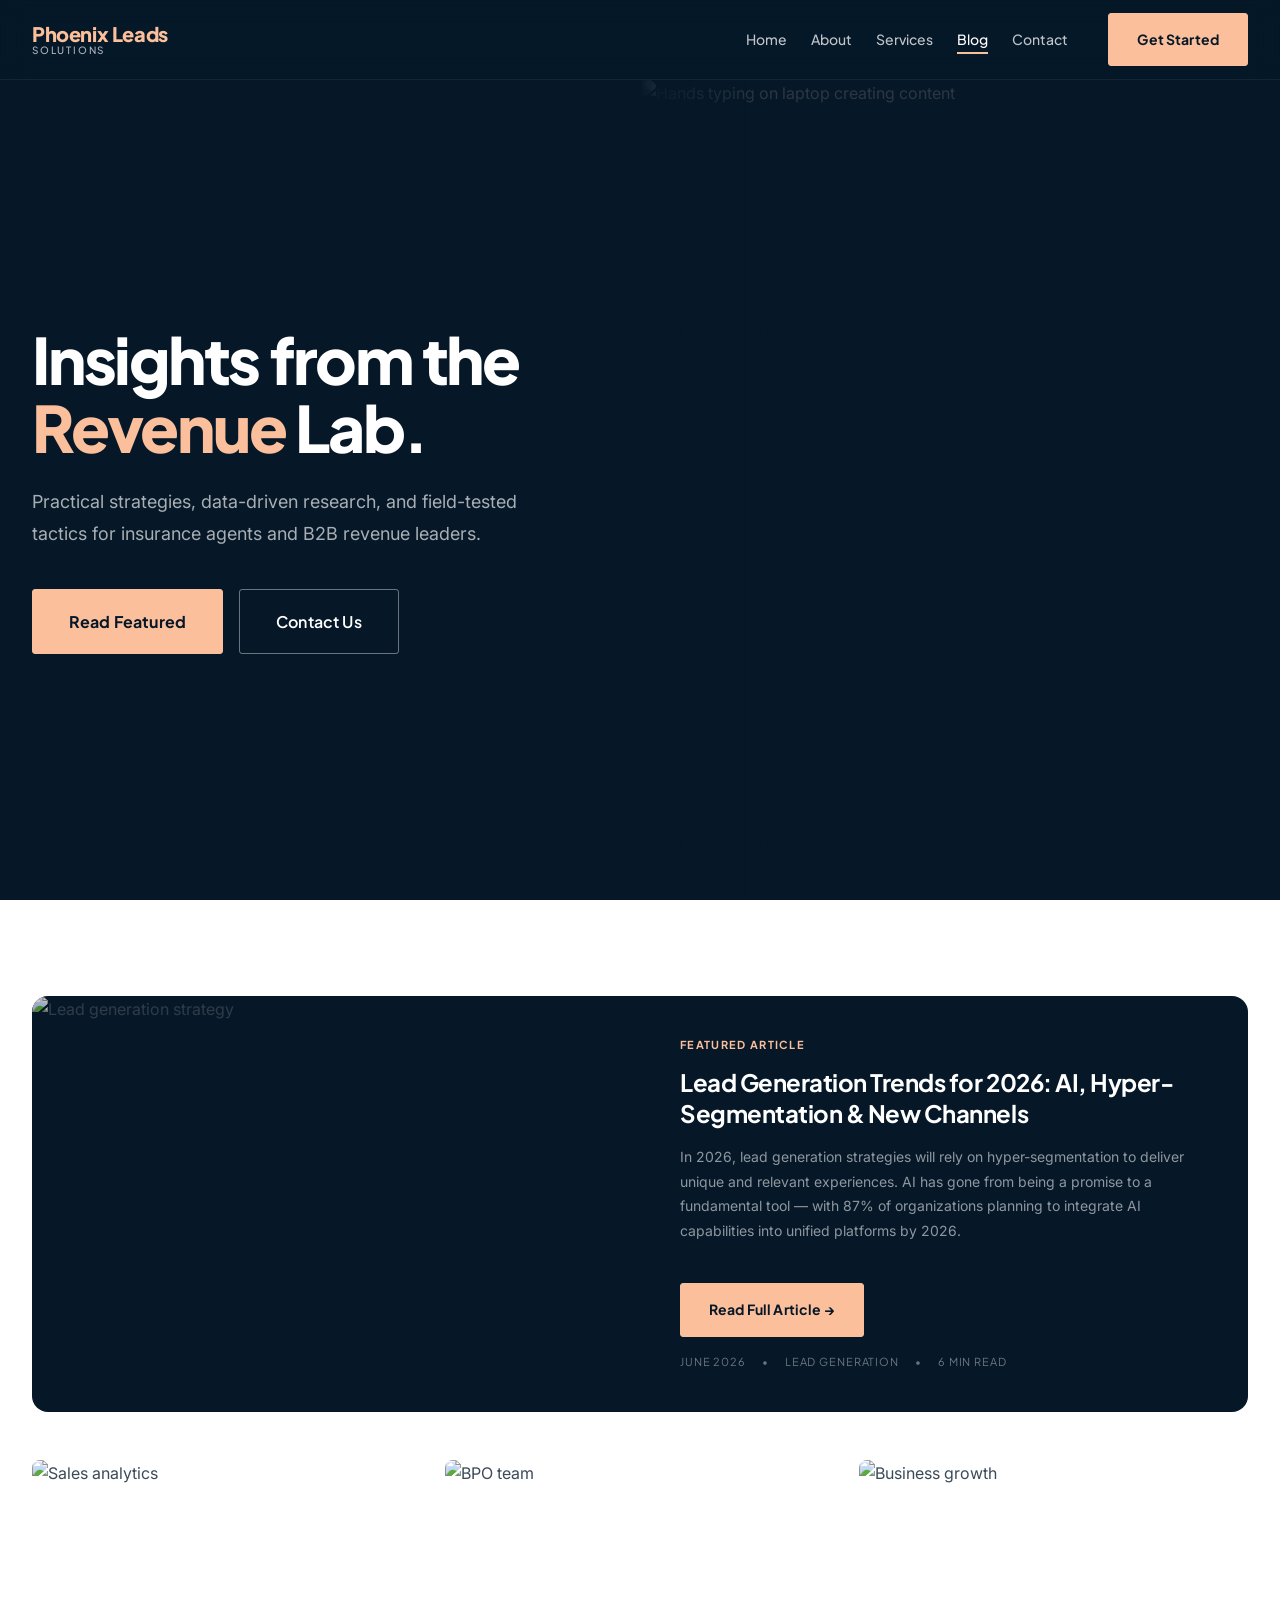
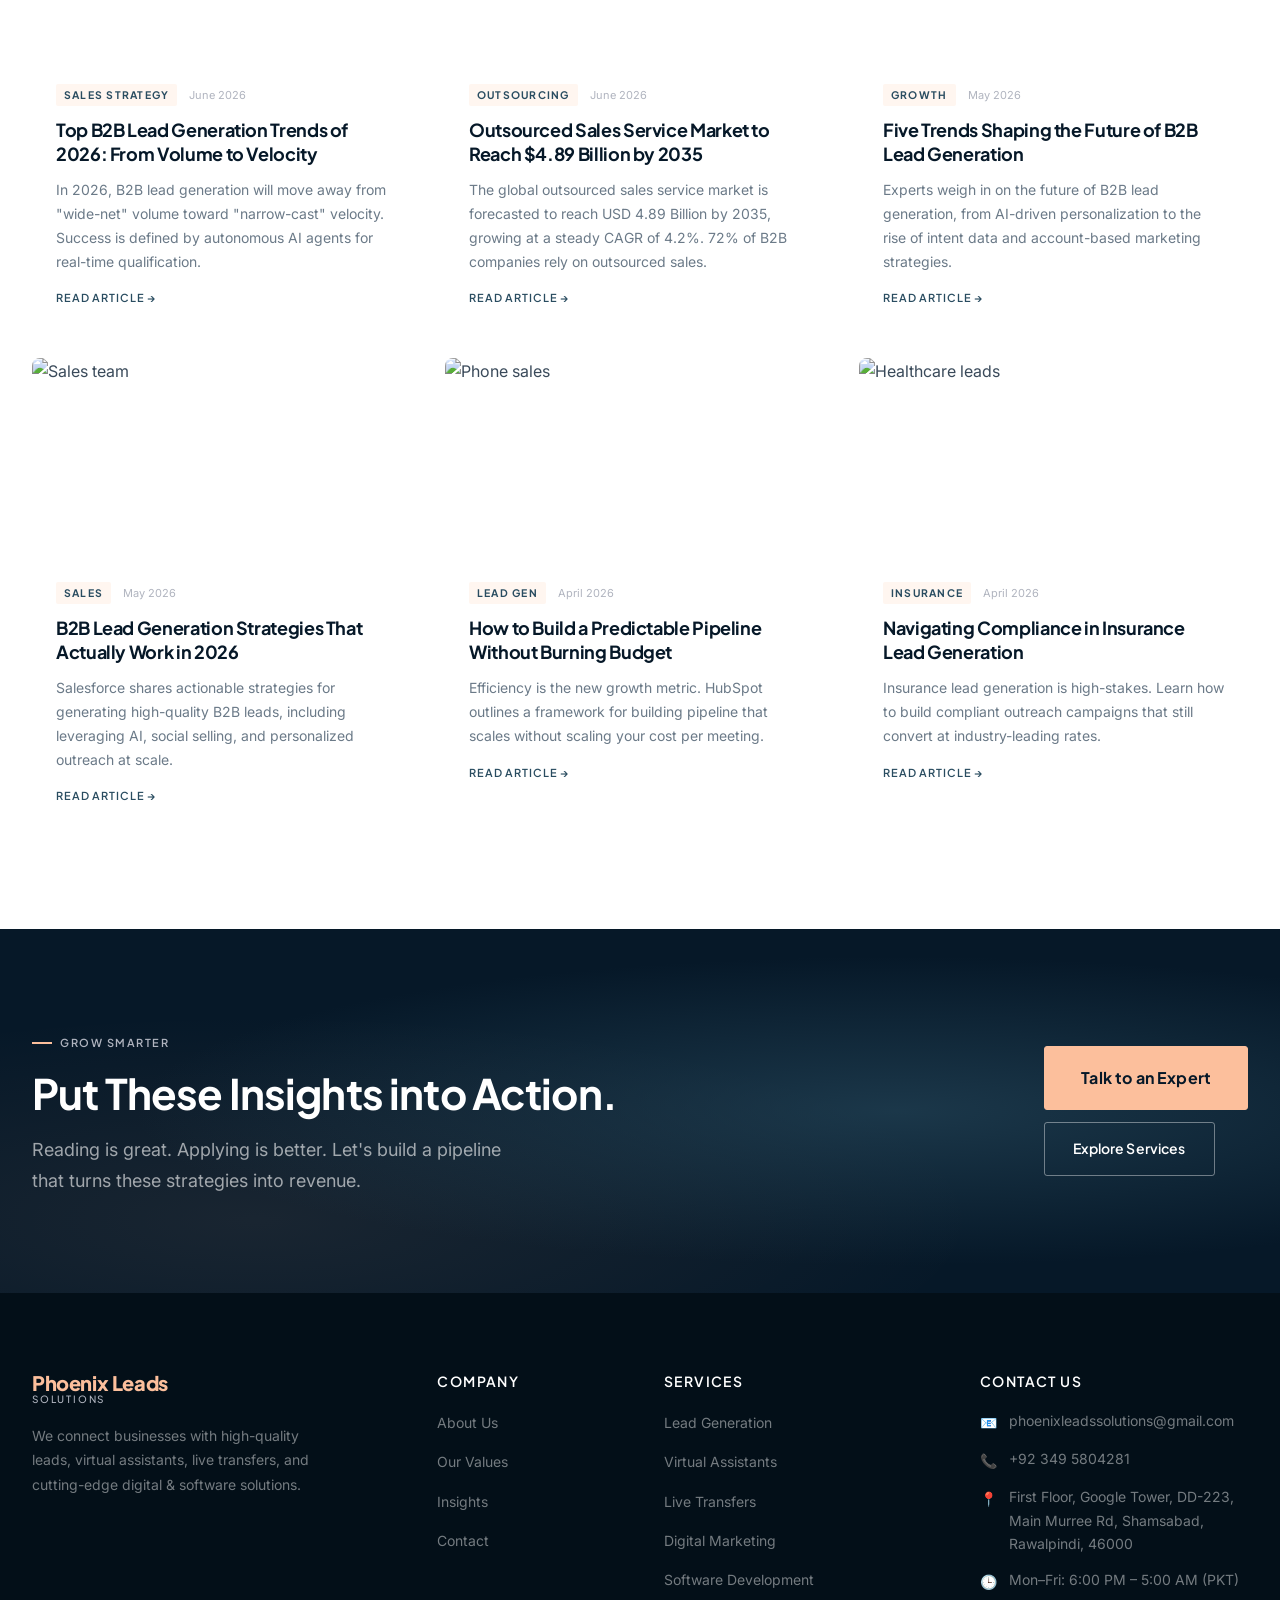
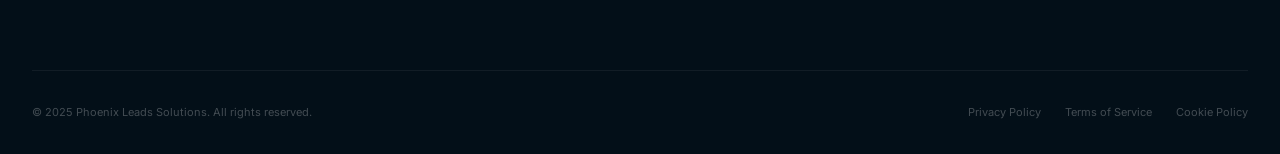
==== blog.html @ 4ec768dc "Initial" ====
<!DOCTYPE html>
<html lang="en">
<head>
  <meta charset="UTF-8" />
  <meta name="viewport" content="width=device-width, initial-scale=1.0" />
  <title>Blog — Phoenix Leads Solutions</title>
  <meta name="description" content="Insights on B2B lead generation, insurance sales, outsourcing, and revenue growth from the experts at Phoenix Leads Solutions." />
  <link rel="stylesheet" href="css/style.css" />
  <link rel="icon" type="image/svg+xml" href="data:image/svg+xml,%3Csvg xmlns='http://www.w3.org/2000/svg' viewBox='0 0 32 32'%3E%3Crect width='32' height='32' rx='4' fill='%23061828'/%3E%3Ctext y='22' x='5' font-size='18' fill='%23FCBF9C' font-family='sans-serif' font-weight='800'%3EP%3C/text%3E%3C/svg%3E" />
</head>
<body>

  <!-- HEADER -->
  <header class="site-header" role="banner">
    <div class="container">
      <nav class="nav" role="navigation" aria-label="Main navigation">
        <a href="index.html" class="nav-logo" aria-label="Phoenix Leads Solutions home">
          <span class="logo-mark">Phoenix Leads</span>
          <span class="logo-sub">Solutions</span>
        </a>
        <ul class="nav-links" id="navLinks">
          <li><a href="index.html" class="nav-link">Home</a></li>
          <li><a href="about.html" class="nav-link">About</a></li>
          <li><a href="services.html" class="nav-link">Services</a></li>
          <li><a href="blog.html" class="nav-link active">Blog</a></li>
          <li><a href="contact.html" class="nav-link">Contact</a></li>
          <li class="nav-cta"><a href="contact.html" class="btn btn-accent btn-sm">Get Started</a></li>
        </ul>
        <button class="nav-toggle" aria-expanded="false" aria-controls="navLinks" aria-label="Toggle navigation">
          <span></span><span></span><span></span>
        </button>
      </nav>
    </div>
  </header>

  <!-- HERO WITH IMAGE -->
  <section class="hero" aria-label="Blog Hero">
    <div class="hero-content">
      <h1 class="hero-title anim-2">
        Insights from the<br />
        <span class="accent-word">Revenue</span> Lab.
      </h1>
      <p class="hero-subtitle anim-3">
        Practical strategies, data-driven research, and field-tested tactics for insurance agents and B2B revenue leaders.
      </p>
      <div class="hero-cta-group anim-4">
        <a href="#featured" class="btn btn-accent btn-lg">Read Featured</a>
        <a href="contact.html" class="btn btn-outline-light btn-lg">Contact Us</a>
      </div>
    </div>

    <div class="hero-image-side" aria-hidden="true">
      <img
      src="https://images.unsplash.com/photo-1499750310107-5fef28a66643?w=1200&q=80"
      alt="Hands typing on laptop creating content"
      loading="eager"
      width="800"
      height="900"
      />
    </div>
  </section>

  <!-- BLOG LAYOUT (Full-width articles) -->
  <section class="blog-layout section" id="featured">
    <div class="container">
      <div class="blog-main-layout" style="grid-template-columns: 1fr;">
        <div>
          <!-- Featured Post -->
          <div class="featured-post">
            <div class="featured-post-img">
              <img src="https://images.unsplash.com/photo-1553484771-371a605b060b?w=900&q=80" alt="Lead generation strategy" loading="lazy" />
            </div>
            <div class="featured-post-body">
              <div class="featured-label">Featured Article</div>
              <h2>Lead Generation Trends for 2026: AI, Hyper-Segmentation & New Channels</h2>
              <p>In 2026, lead generation strategies will rely on hyper-segmentation to deliver unique and relevant experiences. AI has gone from being a promise to a fundamental tool — with 87% of organizations planning to integrate AI capabilities into unified platforms by 2026.</p>
              <a href="https://www.hellomrlead.com/en/lead-generation-trends-for-2026/" target="_blank" rel="noopener noreferrer" class="btn btn-accent" style="margin-top:var(--sp-4); align-self:flex-start;">Read Full Article →</a>
              <div class="post-meta" style="margin-top:var(--sp-4);">
                <span>June 2026</span>
                <span>•</span>
                <span>Lead Generation</span>
                <span>•</span>
                <span>6 min read</span>
              </div>
            </div>
          </div>

          <!-- Articles Grid -->
          <div class="articles-grid" style="grid-template-columns: repeat(3, 1fr);">
            <article class="blog-card reveal-up">
              <div class="blog-card-img">
                <img src="https://images.unsplash.com/photo-1460925895917-afdab827c52f?w=600&q=75" alt="Sales analytics" loading="lazy" />
              </div>
              <div class="blog-card-body">
                <div class="blog-card-meta">
                  <span class="blog-card-category">Sales Strategy</span>
                  <span class="blog-card-date">June 2026</span>
                </div>
                <h3>Top B2B Lead Generation Trends of 2026: From Volume to Velocity</h3>
                <p>In 2026, B2B lead generation will move away from "wide-net" volume toward "narrow-cast" velocity. Success is defined by autonomous AI agents for real-time qualification.</p>
                <a href="https://www.dwmedia.com/blog/top-b2b-lead-generation-trends-of-2026/" target="_blank" rel="noopener noreferrer" class="blog-read-more">Read article →</a>
              </div>
            </article>
            <article class="blog-card reveal-up delay-1">
              <div class="blog-card-img">
                <img src="https://images.unsplash.com/photo-1521737604893-d14cc237f11d?w=600&q=75" alt="BPO team" loading="lazy" />
              </div>
              <div class="blog-card-body">
                <div class="blog-card-meta">
                  <span class="blog-card-category">Outsourcing</span>
                  <span class="blog-card-date">June 2026</span>
                </div>
                <h3>Outsourced Sales Service Market to Reach $4.89 Billion by 2035</h3>
                <p>The global outsourced sales service market is forecasted to reach USD 4.89 Billion by 2035, growing at a steady CAGR of 4.2%. 72% of B2B companies rely on outsourced sales.</p>
                <a href="https://www.businessresearchinsights.com/market-reports/outsourced-sales-service-market-103768" target="_blank" rel="noopener noreferrer" class="blog-read-more">Read article →</a>
              </div>
            </article>
            <article class="blog-card reveal-up delay-2">
              <div class="blog-card-img">
                <img src="https://images.unsplash.com/photo-1504384308090-c894fdcc538d?w=600&q=75" alt="Business growth" loading="lazy" />
              </div>
              <div class="blog-card-body">
                <div class="blog-card-meta">
                  <span class="blog-card-category">Growth</span>
                  <span class="blog-card-date">May 2026</span>
                </div>
                <h3>Five Trends Shaping the Future of B2B Lead Generation</h3>
                <p>Experts weigh in on the future of B2B lead generation, from AI-driven personalization to the rise of intent data and account-based marketing strategies.</p>
                <a href="https://www.forbes.com/sites/forbesbusinesscouncil/2024/01/11/five-trends-shaping-the-future-of-b2b-lead-generation/" target="_blank" rel="noopener noreferrer" class="blog-read-more">Read article →</a>
              </div>
            </article>
            <article class="blog-card reveal-up delay-3">
              <div class="blog-card-img">
                <img src="https://images.unsplash.com/photo-1560520653-9e0e4c89eb11?w=600&q=75" alt="Sales team" loading="lazy" />
              </div>
              <div class="blog-card-body">
                <div class="blog-card-meta">
                  <span class="blog-card-category">Sales</span>
                  <span class="blog-card-date">May 2026</span>
                </div>
                <h3>B2B Lead Generation Strategies That Actually Work in 2026</h3>
                <p>Salesforce shares actionable strategies for generating high-quality B2B leads, including leveraging AI, social selling, and personalized outreach at scale.</p>
                <a href="https://www.salesforce.com/blog/b2b-lead-generation-strategies/" target="_blank" rel="noopener noreferrer" class="blog-read-more">Read article →</a>
              </div>
            </article>
            <article class="blog-card reveal-up delay-4">
              <div class="blog-card-img">
                <img src="https://images.unsplash.com/photo-1552581234-26160f608093?w=600&q=75" alt="Phone sales" loading="lazy" />
              </div>
              <div class="blog-card-body">
                <div class="blog-card-meta">
                  <span class="blog-card-category">Lead Gen</span>
                  <span class="blog-card-date">April 2026</span>
                </div>
                <h3>How to Build a Predictable Pipeline Without Burning Budget</h3>
                <p>Efficiency is the new growth metric. HubSpot outlines a framework for building pipeline that scales without scaling your cost per meeting.</p>
                <a href="https://blog.hubspot.com/sales/b2b-lead-generation-tips" target="_blank" rel="noopener noreferrer" class="blog-read-more">Read article →</a>
              </div>
            </article>
            <article class="blog-card reveal-up delay-5">
              <div class="blog-card-img">
                <img src="https://images.unsplash.com/photo-1576091160550-2173dba999ef?w=600&q=75" alt="Healthcare leads" loading="lazy" />
              </div>
              <div class="blog-card-body">
                <div class="blog-card-meta">
                  <span class="blog-card-category">Insurance</span>
                  <span class="blog-card-date">April 2026</span>
                </div>
                <h3>Navigating Compliance in Insurance Lead Generation</h3>
                <p>Insurance lead generation is high-stakes. Learn how to build compliant outreach campaigns that still convert at industry-leading rates.</p>
                <a href="https://www.insuretech.com/insurance-lead-generation-compliance-guide/" target="_blank" rel="noopener noreferrer" class="blog-read-more">Read article →</a>
              </div>
            </article>
          </div>
        </div>
      </div>
    </div>
  </section>

  <!-- CTA -->
  <section class="cta-banner">
    <div class="container">
      <div class="cta-banner-inner">
        <div>
          <span class="eyebrow" style="color:var(--color-gray)">Grow Smarter</span>
          <h2>Put These Insights into Action.</h2>
          <p>Reading is great. Applying is better. Let's build a pipeline that turns these strategies into revenue.</p>
        </div>
        <div class="cta-banner-actions">
          <a href="contact.html" class="btn btn-accent btn-lg">Talk to an Expert</a>
          <a href="services.html" class="btn btn-outline-light">Explore Services</a>
        </div>
      </div>
    </div>
  </section>

  <!-- FOOTER -->
  <footer class="site-footer" role="contentinfo">
    <div class="container">
      <div class="footer-grid">
        <div class="footer-brand">
          <a href="index.html" class="nav-logo">
            <span class="logo-mark">Phoenix Leads</span>
            <span class="logo-sub">Solutions</span>
          </a>
          <p>We connect businesses with high-quality leads, virtual assistants, live transfers, and cutting-edge digital &amp; software solutions.</p>
        </div>
        <div class="footer-col">
          <h4>Company</h4>
          <ul>
            <li><a href="about.html">About Us</a></li>
            <li><a href="about.html#values">Our Values</a></li>
            <li><a href="blog.html">Insights</a></li>
            <li><a href="contact.html">Contact</a></li>
          </ul>
        </div>
        <div class="footer-col">
          <h4>Services</h4>
          <ul>
            <li><a href="services.html#lead-gen">Lead Generation</a></li>
            <li><a href="services.html#virtual-assistants">Virtual Assistants</a></li>
            <li><a href="services.html#live-transfers">Live Transfers</a></li>
            <li><a href="services.html#digital-marketing">Digital Marketing</a></li>
            <li><a href="services.html#software-dev">Software Development</a></li>
          </ul>
        </div>
        <div class="footer-col">
          <h4>Contact Us</h4>
          <div class="footer-contact-item">
            <span class="footer-contact-icon" aria-hidden="true">📧</span>
phoenixleadssolutions@gmail.com
          </div>
          <div class="footer-contact-item">
            <span class="footer-contact-icon" aria-hidden="true">📞</span>
            <span>+92 349 5804281</span>
          </div>
          <div class="footer-contact-item">
            <span class="footer-contact-icon" aria-hidden="true">📍</span>
            <span>First Floor, Google Tower, DD-223, Main Murree Rd, Shamsabad, Rawalpindi, 46000</span>
          </div>
          <div class="footer-contact-item">
            <span class="footer-contact-icon" aria-hidden="true">🕒</span>
            <span>Mon–Fri: 6:00 PM – 5:00 AM (PKT)</span>
          </div>
        </div>
      </div>
      <div class="footer-bottom">
        <p>© 2025 Phoenix Leads Solutions. All rights reserved.</p>
<div class="footer-bottom-links">
  <a href="privacy.html">Privacy Policy</a>
  <a href="terms.html">Terms of Service</a>
  <a href="#">Cookie Policy</a>
</div>
      </div>
    </div>
  </footer>

  <button class="back-to-top" aria-label="Back to top">↑</button>
  <script src="js/main.js"></script>
</body>
</html>
---- css/style.css ----
/* ============================================================
   PHOENIX LEADS SOLUTIONS — DESIGN SYSTEM
   Premium B2B Website Stylesheet
   Version 1.0
   ============================================================ */

/* 0. GOOGLE FONTS IMPORT */
@import url('https://fonts.googleapis.com/css2?family=Plus+Jakarta+Sans:wght@300;400;500;600;700;800&family=Inter:ital,wght@0,400;0,500;0,600;1,400&display=swap');

/* 1. CUSTOM PROPERTIES */
:root {
  /* Brand Colors */
  --color-primary:    #061828;
  --color-secondary:  #294C60;
  --color-gray:       #B0B4BF;
  --color-light:      #FEEBD2;
  --color-accent:     #FCBF9C;

  /* Extended Palette */
  --color-white:      #FFFFFF;
  --color-off-white:  #F9F7F5;
  --color-body-text:  #3A4A5A;
  --color-muted-text: #6B7A88;
  --color-border:     rgba(6, 24, 40, 0.10);
  --color-light-alt:  #FDF3EA;
  --color-accent-dim: rgba(252, 191, 156, 0.15);

  /* Typography */
  --font-display: 'Plus Jakarta Sans', system-ui, sans-serif;
  --font-body:    'Inter', system-ui, sans-serif;

  /* Type Scale */
  --text-xs:   0.6875rem;
  --text-sm:   0.875rem;
  --text-base: 1rem;
  --text-lg:   1.125rem;
  --text-xl:   1.25rem;
  --text-2xl:  1.5rem;
  --text-3xl:  2rem;
  --text-4xl:  2.625rem;
  --text-5xl:  3.375rem;
  --text-6xl:  4.25rem;
  --text-7xl:  5.5rem;

  /* Spacing (8px base unit) */
  --sp-1:   0.25rem;
  --sp-2:   0.5rem;
  --sp-3:   0.75rem;
  --sp-4:   1rem;
  --sp-5:   1.25rem;
  --sp-6:   1.5rem;
  --sp-8:   2rem;
  --sp-10:  2.5rem;
  --sp-12:  3rem;
  --sp-16:  4rem;
  --sp-20:  5rem;
  --sp-24:  6rem;
  --sp-28:  7rem;
  --sp-32:  8rem;

  /* Layout */
  --max-width:  1280px;
  --nav-height:   80px;

  /* Borders */
  --radius-sm: 3px;
  --radius-md: 8px;
  --radius-lg: 16px;
  --radius-xl: 24px;

  /* Shadows */
  --shadow-xs: 0 1px 2px rgba(6,24,40,0.05);
  --shadow-sm: 0 2px 8px rgba(6,24,40,0.07), 0 1px 2px rgba(6,24,40,0.04);
  --shadow-md: 0 4px 20px rgba(6,24,40,0.09), 0 2px 8px rgba(6,24,40,0.05);
  --shadow-lg: 0 12px 40px rgba(6,24,40,0.11), 0 4px 16px rgba(6,24,40,0.07);
  --shadow-xl: 0 24px 64px rgba(6,24,40,0.14), 0 8px 24px rgba(6,24,40,0.08);

  /* Transitions */
  --ease-out:    cubic-bezier(0.25, 0.46, 0.45, 0.94);
  --ease-spring: cubic-bezier(0.34, 1.56, 0.64, 1);
  --trans:       0.25s var(--ease-out);
  --trans-slow:  0.45s var(--ease-out);
}

/* 2. RESET */
*, *::before, *::after { box-sizing: border-box; margin: 0; padding: 0; }
html { scroll-behavior: smooth; -webkit-text-size-adjust: 100%; }
body {
  font-family: var(--font-body);
  font-size: var(--text-base);
  line-height: 1.7;
  color: var(--color-body-text);
  background: var(--color-white);
  -webkit-font-smoothing: antialiased;
  -moz-osx-font-smoothing: grayscale;
  overflow-x: hidden;
}
img, video { max-width: 100%; height: auto; display: block; }
a { color: inherit; text-decoration: none; }
ul, ol { list-style: none; }
button { font-family: var(--font-body); cursor: pointer; border: none; background: none; }
input, textarea, select { font-family: var(--font-body); }
:focus-visible { outline: 2px solid var(--color-accent); outline-offset: 3px; }

/* 3. TYPOGRAPHY */
h1, h2, h3, h4, h5, h6 {
  font-family: var(--font-display);
  color: var(--color-primary);
  line-height: 1.18;
  letter-spacing: -0.02em;
  font-weight: 700;
}
h1 { font-size: var(--text-6xl); font-weight: 800; letter-spacing: -0.03em; }
h2 { font-size: var(--text-4xl); font-weight: 700; }
h3 { font-size: var(--text-2xl); font-weight: 700; }
h4 { font-size: var(--text-xl);  font-weight: 600; }
h5 { font-size: var(--text-lg);  font-weight: 600; }
p  { line-height: 1.75; }

/* Eyebrow Labels */
.eyebrow {
  display: inline-flex;
  align-items: center;
  gap: var(--sp-2);
  font-family: var(--font-display);
  font-size: var(--text-xs);
  font-weight: 600;
  text-transform: uppercase;
  letter-spacing: 0.14em;
  color: var(--color-secondary);
  margin-bottom: var(--sp-4);
}
.eyebrow::before {
  content: '';
  display: block;
  width: 20px;
  height: 2px;
  background: var(--color-accent);
  flex-shrink: 0;
}

/* 4. LAYOUT UTILITIES */
.container {
  max-width: var(--max-width);
  margin-inline: auto;
  padding-inline: var(--sp-8);
}
.section { padding-block: var(--sp-24); }
.section-sm { padding-block: var(--sp-16); }
.section-lg { padding-block: var(--sp-32); }

/* Text alignment */
.text-center { text-align: center; }
.text-right  { text-align: right; }

/* Flex utilities */
.flex       { display: flex; }
.flex-center { display: flex; align-items: center; justify-content: center; }
.flex-between { display: flex; align-items: center; justify-content: space-between; }

/* Grid utilities */
.grid-2 { display: grid; grid-template-columns: 1fr 1fr; gap: var(--sp-8); }
.grid-3 { display: grid; grid-template-columns: repeat(3, 1fr); gap: var(--sp-8); }
.grid-4 { display: grid; grid-template-columns: repeat(4, 1fr); gap: var(--sp-6); }

/* Section headings */
.section-heading { max-width: 640px; }
.section-heading.center { margin-inline: auto; text-align: center; }
.section-heading p {
  color: var(--color-muted-text);
  font-size: var(--text-lg);
  margin-top: var(--sp-4);
  line-height: 1.7;
}

/* Divider */
.divider {
  width: 100%;
  height: 1px;
  background: var(--color-border);
}

/* Tag / Pill */
.tag {
  display: inline-block;
  padding: var(--sp-1) var(--sp-3);
  background: var(--color-accent-dim);
  color: var(--color-secondary);
  font-size: var(--text-xs);
  font-weight: 600;
  font-family: var(--font-display);
  border-radius: 40px;
  text-transform: uppercase;
  letter-spacing: 0.08em;
}

/* 5. BUTTONS */
.btn {
  display: inline-flex;
  align-items: center;
  gap: var(--sp-2);
  padding: 0.875rem 1.75rem;
  font-family: var(--font-display);
  font-size: var(--text-sm);
  font-weight: 600;
  border-radius: var(--radius-sm);
  transition: var(--trans);
  cursor: pointer;
  white-space: nowrap;
  letter-spacing: 0.01em;
  border: 1.5px solid transparent;
  position: relative;
  overflow: hidden;
}
.btn::after {
  content: '';
  position: absolute;
  inset: 0;
  opacity: 0;
  transition: opacity 0.2s;
  background: rgba(255,255,255,0.1);
}
.btn:hover::after { opacity: 1; }

.btn-primary {
  background: var(--color-primary);
  color: var(--color-white);
  border-color: var(--color-primary);
}
.btn-primary:hover {
  background: var(--color-secondary);
  border-color: var(--color-secondary);
  transform: translateY(-1px);
  box-shadow: var(--shadow-md);
}

.btn-accent {
  background: var(--color-accent);
  color: var(--color-primary);
  border-color: var(--color-accent);
  font-weight: 700;
}
.btn-accent:hover {
  background: #f9ae85;
  border-color: #f9ae85;
  transform: translateY(-1px);
  box-shadow: 0 8px 20px rgba(252,191,156,0.35);
}

.btn-outline {
  background: transparent;
  color: var(--color-primary);
  border-color: var(--color-primary);
}
.btn-outline:hover {
  background: var(--color-primary);
  color: var(--color-white);
}

.btn-outline-light {
  background: transparent;
  color: var(--color-white);
  border-color: rgba(255,255,255,0.4);
}
.btn-outline-light:hover {
  background: rgba(255,255,255,0.1);
  border-color: var(--color-white);
}

.btn-lg {
  padding: 1.1rem 2.25rem;
  font-size: var(--text-base);
}

.btn-arrow::after {
  content: '→';
  display: inline-block;
  transition: transform 0.2s;
  opacity: 0;
  margin-left: -4px;
}
.btn-arrow:hover::after {
  opacity: 1;
  transform: translateX(4px);
}

/* 6. NAVIGATION */
.site-header {
  position: fixed;
  top: 0;
  left: 0;
  right: 0;
  z-index: 1000;
  height: var(--nav-height);
  display: flex;
  align-items: center;
  background: rgba(6, 24, 40, 0.96);
  backdrop-filter: blur(12px);
  -webkit-backdrop-filter: blur(12px);
  border-bottom: 1px solid rgba(255,255,255,0.06);
  transition: background 0.3s;
}
.site-header.scrolled {
  background: rgba(6, 24, 40, 0.99);
  box-shadow: 0 4px 32px rgba(0,0,0,0.25);
}

/* Remove container constraints from nav — let it stretch full width */
.site-header .container {
  max-width: none;
  margin-inline: 0;
  padding-inline: 0;
  width: 100%;
}

.nav {
  display: flex;
  align-items: center;
  justify-content: space-between;
  width: 100%;
  padding-inline: var(--sp-8); /* Add padding here instead */
}

.nav-logo {
  display: flex;
  flex-direction: column;
  line-height: 1;
  text-decoration: none;
  flex-shrink: 0;
}

.logo-mark {
  font-family: var(--font-display);
  font-weight: 800;
  font-size: var(--text-xl);
  color: var(--color-accent);
  letter-spacing: -0.02em;
}

.logo-sub {
  font-family: var(--font-display);
  font-weight: 500;
  font-size: 0.625rem;
  color: var(--color-gray);
  text-transform: uppercase;
  letter-spacing: 0.18em;
  margin-top: 1px;
}

.nav-links {
  display: flex;
  align-items: center;
  gap: var(--sp-6);
}

.nav-link {
  font-family: var(--font-display);
  font-size: var(--text-sm);
  font-weight: 500;
  color: rgba(255,255,255,0.75);
  transition: color 0.2s;
  padding-block: var(--sp-1);
  position: relative;
}

.nav-link::after {
  content: '';
  position: absolute;
  bottom: -2px;
  left: 0;
  right: 0;
  height: 1.5px;
  background: var(--color-accent);
  transform: scaleX(0);
  transition: transform 0.25s var(--ease-out);
  transform-origin: left;
}

.nav-link:hover,
.nav-link.active {
  color: var(--color-white);
}

.nav-link:hover::after,
.nav-link.active::after {
  transform: scaleX(1);
}

.nav-cta {
  margin-left: var(--sp-4);
}

.nav-toggle {
  display: none;
  flex-direction: column;
  gap: 5px;
  padding: var(--sp-2);
  margin-left: var(--sp-4);
  cursor: pointer;
}

.nav-toggle span {
  display: block;
  width: 22px;
  height: 1.5px;
  background: var(--color-white);
  transition: var(--trans);
  transform-origin: center;
}

.nav-toggle[aria-expanded="true"] span:nth-child(1) {
  transform: translateY(6.5px) rotate(45deg);
}

.nav-toggle[aria-expanded="true"] span:nth-child(2) {
  opacity: 0;
  transform: scaleX(0);
}

.nav-toggle[aria-expanded="true"] span:nth-child(3) {
  transform: translateY(-6.5px) rotate(-45deg);
}
/* 7. HERO — HOME */
.hero {
  min-height: 100vh;
  background: var(--color-primary);
  display: grid;
  grid-template-columns: 1fr 1fr;
  align-items: stretch;
  padding-top: var(--nav-height);
  overflow: hidden;
  position: relative;
}
.hero-content {
  display: flex;
  flex-direction: column;
  justify-content: center;
  padding: var(--sp-20) var(--sp-8) var(--sp-20) max(var(--sp-8), calc((100vw - var(--max-width)) / 2 + var(--sp-8)));
}
.hero-eyebrow {
  display: inline-flex;
  align-items: center;
  gap: var(--sp-3);
  margin-bottom: var(--sp-6);
}
.hero-eyebrow-dot {
  width: 6px;
  height: 6px;
  border-radius: 50%;
  background: var(--color-accent);
  animation: pulse-dot 2s ease infinite;
}
@keyframes pulse-dot {
  0%, 100% { opacity: 1; transform: scale(1); }
  50% { opacity: 0.6; transform: scale(0.8); }
}
.hero-eyebrow-text {
  font-family: var(--font-display);
  font-size: var(--text-xs);
  font-weight: 600;
  text-transform: uppercase;
  letter-spacing: 0.14em;
  color: var(--color-accent);
}
.hero-title {
  font-size: clamp(2.5rem, 5vw, var(--text-7xl));
  font-weight: 800;
  color: var(--color-white);
  line-height: 1.06;
  letter-spacing: -0.035em;
  margin-bottom: var(--sp-6);
}
.hero-title .accent-word { color: var(--color-accent); }
.hero-subtitle {
  font-size: var(--text-lg);
  color: rgba(255,255,255,0.65);
  max-width: 500px;
  line-height: 1.75;
  margin-bottom: var(--sp-10);
}
.hero-cta-group {
  display: flex;
  align-items: center;
  gap: var(--sp-4);
  flex-wrap: wrap;
}
.hero-proof {
  margin-top: var(--sp-12);
  display: flex;
  align-items: center;
  gap: var(--sp-4);
}
.hero-proof-avatars {
  display: flex;
}
.hero-proof-avatar {
  width: 32px;
  height: 32px;
  border-radius: 50%;
  border: 2px solid var(--color-primary);
  background: var(--color-secondary);
  margin-right: -8px;
  display: flex;
  align-items: center;
  justify-content: center;
  font-family: var(--font-display);
  font-size: 0.6rem;
  font-weight: 700;
  color: var(--color-accent);
  overflow: hidden;
}
.hero-proof-avatar img { width: 100%; height: 100%; object-fit: cover; }
.hero-proof-text {
  padding-left: var(--sp-4);
  font-size: var(--text-sm);
  color: rgba(255,255,255,0.5);
  line-height: 1.4;
}
.hero-proof-text strong {
  display: block;
  color: rgba(255,255,255,0.85);
  font-weight: 500;
}

.hero-image-side {
  position: relative;
  overflow: hidden;
}
.hero-image-side::before {
  content: '';
  position: absolute;
  inset: 0;
  background: linear-gradient(to right, var(--color-primary) 0%, transparent 20%);
  z-index: 2;
  pointer-events: none;
}
.hero-image-side img {
  width: 100%;
  height: 100%;
  object-fit: cover;
  object-position: center top;
  filter: brightness(0.75) saturate(0.9);
}
.hero-stat-card {
  position: absolute;
  bottom: var(--sp-12);
  left: var(--sp-6);
  z-index: 3;
  background: rgba(255,255,255,0.96);
  backdrop-filter: blur(10px);
  border-radius: var(--radius-md);
  padding: var(--sp-4) var(--sp-6);
  box-shadow: var(--shadow-xl);
}
.hero-stat-card-num {
  font-family: var(--font-display);
  font-size: var(--text-3xl);
  font-weight: 800;
  color: var(--color-primary);
  letter-spacing: -0.03em;
  line-height: 1;
}
.hero-stat-card-label {
  font-size: var(--text-xs);
  color: var(--color-muted-text);
  font-weight: 500;
  margin-top: var(--sp-1);
  text-transform: uppercase;
  letter-spacing: 0.08em;
}

/* Scroll indicator */
.hero-scroll-hint {
  position: absolute;
  bottom: var(--sp-8);
  left: max(var(--sp-8), calc((100vw - var(--max-width)) / 2 + var(--sp-8)));
  display: flex;
  align-items: center;
  gap: var(--sp-3);
  color: rgba(255,255,255,0.35);
  font-size: var(--text-xs);
  font-family: var(--font-display);
  font-weight: 500;
  letter-spacing: 0.1em;
  text-transform: uppercase;
  animation: fade-in-up 1s 1s both;
}
.scroll-line {
  width: 32px;
  height: 1px;
  background: rgba(255,255,255,0.3);
  position: relative;
  overflow: hidden;
}
.scroll-line::after {
  content: '';
  position: absolute;
  left: -100%;
  top: 0;
  width: 100%;
  height: 100%;
  background: var(--color-accent);
  animation: scroll-line 2s ease-in-out infinite;
}
@keyframes scroll-line {
  0% { left: -100%; }
  50%, 100% { left: 100%; }
}

/* 8. TRUST LOGOS */
.trust-section {
  background: var(--color-off-white);
  border-bottom: 1px solid var(--color-border);
  padding-block: var(--sp-10);
}
.trust-label {
  font-family: var(--font-display);
  font-size: var(--text-xs);
  font-weight: 600;
  text-transform: uppercase;
  letter-spacing: 0.14em;
  color: var(--color-gray);
  text-align: center;
  margin-bottom: var(--sp-6);
}
.trust-logos {
  display: flex;
  align-items: center;
  justify-content: center;
  gap: var(--sp-12);
  flex-wrap: wrap;
}
.trust-logo {
  font-family: var(--font-display);
  font-size: var(--text-lg);
  font-weight: 700;
  color: var(--color-primary);
  opacity: 0.22;
  letter-spacing: -0.02em;
  transition: opacity 0.25s;
}
.trust-logo:hover { opacity: 0.45; }

/* 9. STATISTICS */
.stats-section {
  background: var(--color-primary);
  padding-block: var(--sp-20);
  position: relative;
  overflow: hidden;
}
.stats-section::before {
  content: '';
  position: absolute;
  inset: 0;
  background: radial-gradient(ellipse at 30% 50%, rgba(41,76,96,0.5) 0%, transparent 60%),
              radial-gradient(ellipse at 80% 20%, rgba(252,191,156,0.06) 0%, transparent 50%);
  pointer-events: none;
}
.stats-grid {
  display: grid;
  grid-template-columns: repeat(4, 1fr);
  gap: 0;
  position: relative;
}
.stat-item {
  padding: var(--sp-8) var(--sp-6);
  border-right: 1px solid rgba(255,255,255,0.08);
  text-align: center;
}
.stat-item:last-child { border-right: none; }
.stat-number {
  font-family: var(--font-display);
  font-size: clamp(2.5rem, 4vw, var(--text-7xl));
  font-weight: 800;
  color: var(--color-white);
  letter-spacing: -0.04em;
  line-height: 1;
  margin-bottom: var(--sp-2);
}
.stat-suffix {
  color: var(--color-accent);
}
.stat-label {
  font-size: var(--text-sm);
  color: rgba(255,255,255,0.5);
  font-weight: 500;
  text-transform: uppercase;
  letter-spacing: 0.1em;
  font-family: var(--font-display);
}

/* 10. SERVICES OVERVIEW */
.services-overview { background: var(--color-white); }
.services-overview-header {
  display: grid;
  grid-template-columns: 1fr 1fr;
  gap: var(--sp-16);
  align-items: end;
  margin-bottom: var(--sp-16);
}
.services-overview-header .section-heading h2 { margin-top: var(--sp-3); }
.services-overview-header p {
  color: var(--color-muted-text);
  font-size: var(--text-lg);
  max-width: 400px;
}
.service-link {
  display: inline-flex;
  align-items: center;
  gap: var(--sp-2);
  color: var(--color-secondary);
  font-family: var(--font-display);
  font-size: var(--text-sm);
  font-weight: 600;
  margin-top: var(--sp-4);
  text-decoration: none;
  transition: gap 0.2s;
}
.service-link:hover { gap: var(--sp-3); }

.services-grid {
  display: grid;
  grid-template-columns: repeat(3, 1fr);
  gap: var(--sp-1);
}
.service-card {
  background: var(--color-off-white);
  padding: var(--sp-8) var(--sp-8) var(--sp-10);
  position: relative;
  overflow: hidden;
  transition: background var(--trans), transform var(--trans);
}
.service-card::before {
  content: '';
  position: absolute;
  bottom: 0;
  left: 0;
  right: 0;
  height: 2px;
  background: var(--color-accent);
  transform: scaleX(0);
  transition: transform 0.3s var(--ease-out);
  transform-origin: left;
}
.service-card:hover { background: var(--color-light-alt); }
.service-card:hover::before { transform: scaleX(1); }
.service-card:hover .service-num { color: var(--color-accent); }
.service-num {
  font-family: var(--font-display);
  font-size: var(--text-xs);
  font-weight: 700;
  color: var(--color-gray);
  letter-spacing: 0.1em;
  margin-bottom: var(--sp-6);
  transition: color 0.25s;
}
.service-card h3 {
  font-size: var(--text-xl);
  margin-bottom: var(--sp-3);
}
.service-card p {
  color: var(--color-muted-text);
  font-size: var(--text-sm);
  line-height: 1.7;
}

/* 11. WHY CHOOSE */
.why-section { background: var(--color-light); }
.why-grid {
  display: grid;
  grid-template-columns: 1fr 1fr;
  gap: var(--sp-20);
  align-items: center;
}
.why-image-wrap {
  position: relative;
}
.why-image-wrap img {
  border-radius: var(--radius-md);
  width: 100%;
  height: 560px;
  object-fit: cover;
  box-shadow: var(--shadow-xl);
}
.why-badge {
  position: absolute;
  top: -var(--sp-6);
  right: -var(--sp-6);
  background: var(--color-primary);
  color: var(--color-white);
  border-radius: var(--radius-md);
  padding: var(--sp-5) var(--sp-6);
  box-shadow: var(--shadow-lg);
  top: var(--sp-6);
  right: calc(-1 * var(--sp-8));
}
.why-badge-num {
  font-family: var(--font-display);
  font-size: var(--text-4xl);
  font-weight: 800;
  color: var(--color-accent);
  letter-spacing: -0.03em;
  line-height: 1;
}
.why-badge-label {
  font-size: var(--text-xs);
  color: rgba(255,255,255,0.6);
  font-weight: 500;
  max-width: 80px;
  line-height: 1.4;
  margin-top: var(--sp-1);
}
.why-features {
  display: flex;
  flex-direction: column;
  gap: var(--sp-6);
  margin-top: var(--sp-10);
}
.why-feature {
  display: flex;
  gap: var(--sp-5);
  align-items: flex-start;
}
.why-feature-icon {
  width: 44px;
  height: 44px;
  background: var(--color-accent-dim);
  border-radius: var(--radius-sm);
  flex-shrink: 0;
  display: flex;
  align-items: center;
  justify-content: center;
  color: var(--color-secondary);
  font-size: 1.1rem;
}
.why-feature-text h4 {
  font-size: var(--text-base);
  margin-bottom: var(--sp-1);
}
.why-feature-text p {
  font-size: var(--text-sm);
  color: var(--color-muted-text);
  line-height: 1.65;
}

/* 12. PROCESS */
.process-section { background: var(--color-white); }
.process-steps {
  display: grid;
  grid-template-columns: repeat(5, 1fr);
  gap: var(--sp-2);
  margin-top: var(--sp-16);
  position: relative;
}
.process-steps::before {
  content: '';
  position: absolute;
  top: 28px;
  left: calc(10% + 20px);
  right: calc(10% + 20px);
  height: 1px;
  background: linear-gradient(to right, var(--color-accent) 0%, var(--color-border) 100%);
  z-index: 0;
}
.process-step {
  display: flex;
  flex-direction: column;
  align-items: center;
  text-align: center;
  padding: 0 var(--sp-3);
  position: relative;
  z-index: 1;
}
.process-step-num {
  width: 56px;
  height: 56px;
  border-radius: 50%;
  background: var(--color-white);
  border: 1.5px solid var(--color-border);
  display: flex;
  align-items: center;
  justify-content: center;
  font-family: var(--font-display);
  font-size: var(--text-sm);
  font-weight: 700;
  color: var(--color-secondary);
  margin-bottom: var(--sp-6);
  transition: var(--trans);
  box-shadow: var(--shadow-sm);
}
.process-step:hover .process-step-num {
  background: var(--color-primary);
  color: var(--color-accent);
  border-color: var(--color-primary);
  transform: scale(1.08);
}
.process-step h4 {
  font-size: var(--text-base);
  margin-bottom: var(--sp-2);
}
.process-step p {
  font-size: var(--text-sm);
  color: var(--color-muted-text);
  line-height: 1.65;
}

/* 13. INDUSTRIES */
.industries-section { background: var(--color-off-white); }
.industries-grid {
  display: grid;
  grid-template-columns: repeat(7, 1fr);
  gap: var(--sp-2);
  margin-top: var(--sp-12);
}
.industry-item {
  background: var(--color-white);
  padding: var(--sp-6) var(--sp-4);
  text-align: center;
  border-radius: var(--radius-sm);
  transition: var(--trans);
  border: 1px solid transparent;
}
.industry-item:hover {
  border-color: var(--color-accent);
  transform: translateY(-3px);
  box-shadow: var(--shadow-sm);
}
.industry-icon {
  font-size: 1.75rem;
  margin-bottom: var(--sp-3);
  display: block;
}
.industry-item h4 {
  font-size: var(--text-xs);
  font-weight: 600;
  text-transform: uppercase;
  letter-spacing: 0.08em;
  color: var(--color-secondary);
}

/* 14. CASE STUDIES */
.case-studies-section { background: var(--color-primary); overflow: hidden; }
.case-studies-header {
  display: flex;
  justify-content: space-between;
  align-items: flex-end;
  margin-bottom: var(--sp-12);
}
.case-studies-header h2, .case-studies-header .eyebrow { color: var(--color-white); }
.case-studies-header .eyebrow { color: var(--color-gray); }
.case-studies-grid {
  display: grid;
  grid-template-columns: repeat(3, 1fr);
  gap: var(--sp-4);
}
.case-card {
  background: var(--color-secondary);
  border-radius: var(--radius-md);
  overflow: hidden;
  transition: transform var(--trans-slow);
}
.case-card:hover { transform: translateY(-4px); }
.case-card-image {
  height: 220px;
  overflow: hidden;
}
.case-card-image img {
  width: 100%;
  height: 100%;
  object-fit: cover;
  transition: transform 0.5s var(--ease-out);
  filter: brightness(0.8);
}
.case-card:hover .case-card-image img { transform: scale(1.05); }
.case-card-body { padding: var(--sp-6) var(--sp-6) var(--sp-8); }
.case-card-industry {
  font-family: var(--font-display);
  font-size: var(--text-xs);
  font-weight: 600;
  text-transform: uppercase;
  letter-spacing: 0.1em;
  color: var(--color-accent);
  margin-bottom: var(--sp-3);
}
.case-card h3 {
  color: var(--color-white);
  font-size: var(--text-lg);
  margin-bottom: var(--sp-3);
}
.case-card p {
  color: rgba(255,255,255,0.55);
  font-size: var(--text-sm);
  line-height: 1.7;
  margin-bottom: var(--sp-5);
}
.case-card-result {
  display: flex;
  gap: var(--sp-6);
}
.case-result-item {}
.case-result-num {
  font-family: var(--font-display);
  font-size: var(--text-2xl);
  font-weight: 800;
  color: var(--color-accent);
  letter-spacing: -0.02em;
}
.case-result-desc {
  font-size: var(--text-xs);
  color: rgba(255,255,255,0.45);
  font-weight: 500;
}

/* 15. TESTIMONIALS */
.testimonials-section { background: var(--color-light); }
.testimonials-layout {
  display: grid;
  grid-template-columns: 1fr 2fr;
  gap: var(--sp-20);
  align-items: start;
}
.testimonials-aside {
  position: sticky;
  top: calc(var(--nav-height) + var(--sp-8));
}
.testimonials-aside h2 { margin-top: var(--sp-3); }
.testimonials-aside p {
  color: var(--color-muted-text);
  margin-top: var(--sp-4);
  font-size: var(--text-lg);
}
.testimonials-stack {
  display: flex;
  flex-direction: column;
  gap: var(--sp-4);
}
.testimonial-card {
  background: var(--color-white);
  border-radius: var(--radius-md);
  padding: var(--sp-8);
  box-shadow: var(--shadow-sm);
  position: relative;
  border-left: 3px solid transparent;
  transition: border-color 0.2s, box-shadow 0.2s;
}
.testimonial-card:hover {
  border-left-color: var(--color-accent);
  box-shadow: var(--shadow-md);
}
.testimonial-quote {
  font-size: 2rem;
  color: var(--color-accent);
  line-height: 1;
  margin-bottom: var(--sp-4);
  font-family: Georgia, serif;
}
.testimonial-card blockquote {
  font-size: var(--text-base);
  color: var(--color-body-text);
  line-height: 1.75;
  font-style: italic;
  margin-bottom: var(--sp-6);
}
.testimonial-author {
  display: flex;
  align-items: center;
  gap: var(--sp-4);
}
.testimonial-avatar {
  width: 44px;
  height: 44px;
  border-radius: 50%;
  background: var(--color-secondary);
  display: flex;
  align-items: center;
  justify-content: center;
  font-family: var(--font-display);
  font-size: var(--text-sm);
  font-weight: 700;
  color: var(--color-accent);
  flex-shrink: 0;
  overflow: hidden;
}
.testimonial-avatar img { width: 100%; height: 100%; object-fit: cover; }
.testimonial-name {
  font-family: var(--font-display);
  font-weight: 600;
  font-size: var(--text-sm);
  color: var(--color-primary);
}
.testimonial-role {
  font-size: var(--text-xs);
  color: var(--color-muted-text);
  margin-top: var(--sp-1);
}
.testimonial-stars {
  margin-left: auto;
  color: var(--color-accent);
  font-size: var(--text-sm);
}

/* 16. FAQ */
.faq-section { background: var(--color-white); }
.faq-layout {
  display: grid;
  grid-template-columns: 1fr 1.5fr;
  gap: var(--sp-20);
  align-items: start;
}
.faq-aside {}
.faq-aside h2 { margin-top: var(--sp-3); }
.faq-aside p { color: var(--color-muted-text); margin-top: var(--sp-4); }
.faq-list {
  display: flex;
  flex-direction: column;
  gap: 0;
}
.faq-item {
  border-bottom: 1px solid var(--color-border);
  overflow: hidden;
}
.faq-item:first-child { border-top: 1px solid var(--color-border); }
.faq-question {
  display: flex;
  align-items: center;
  justify-content: space-between;
  gap: var(--sp-4);
  padding: var(--sp-5) 0;
  cursor: pointer;
  font-family: var(--font-display);
  font-weight: 600;
  font-size: var(--text-base);
  color: var(--color-primary);
  transition: color 0.2s;
  background: none;
  border: none;
  width: 100%;
  text-align: left;
}
.faq-question:hover { color: var(--color-secondary); }
.faq-question.open { color: var(--color-secondary); }
.faq-icon {
  width: 22px;
  height: 22px;
  border-radius: 50%;
  border: 1.5px solid var(--color-border);
  display: flex;
  align-items: center;
  justify-content: center;
  flex-shrink: 0;
  font-size: 0.875rem;
  color: var(--color-muted-text);
  transition: var(--trans);
}
.faq-question.open .faq-icon {
  background: var(--color-primary);
  border-color: var(--color-primary);
  color: var(--color-accent);
  transform: rotate(45deg);
}
.faq-answer {
  max-height: 0;
  overflow: hidden;
  transition: max-height 0.35s var(--ease-out);
}
.faq-answer p {
  padding-bottom: var(--sp-5);
  color: var(--color-muted-text);
  font-size: var(--text-sm);
  line-height: 1.75;
}

/* 17. BLOG PREVIEW */
.blog-preview-section { background: var(--color-off-white); }
.blog-preview-header {
  display: flex;
  justify-content: space-between;
  align-items: flex-end;
  margin-bottom: var(--sp-12);
}
.blog-grid {
  display: grid;
  grid-template-columns: repeat(3, 1fr);
  gap: var(--sp-6);
}
.blog-card {
  background: var(--color-white);
  border-radius: var(--radius-md);
  overflow: hidden;
  transition: transform var(--trans), box-shadow var(--trans);
}
.blog-card:hover { transform: translateY(-4px); box-shadow: var(--shadow-lg); }
.blog-card-img {
  height: 200px;
  overflow: hidden;
}
.blog-card-img img {
  width: 100%;
  height: 100%;
  object-fit: cover;
  transition: transform 0.5s var(--ease-out);
}
.blog-card:hover .blog-card-img img { transform: scale(1.05); }
.blog-card-body { padding: var(--sp-6); }
.blog-card-meta {
  display: flex;
  align-items: center;
  gap: var(--sp-3);
  margin-bottom: var(--sp-3);
}
.blog-card-category {
  font-family: var(--font-display);
  font-size: 0.65rem;
  font-weight: 700;
  text-transform: uppercase;
  letter-spacing: 0.12em;
  color: var(--color-secondary);
  background: var(--color-accent-dim);
  padding: 2px 8px;
  border-radius: 2px;
}
.blog-card-date {
  font-size: var(--text-xs);
  color: var(--color-gray);
}
.blog-card h3 {
  font-size: var(--text-lg);
  line-height: 1.35;
  margin-bottom: var(--sp-3);
  transition: color 0.2s;
}
.blog-card:hover h3 { color: var(--color-secondary); }
.blog-card p {
  font-size: var(--text-sm);
  color: var(--color-muted-text);
  line-height: 1.7;
}
.blog-read-more {
  display: inline-flex;
  align-items: center;
  gap: var(--sp-2);
  margin-top: var(--sp-4);
  font-family: var(--font-display);
  font-size: var(--text-xs);
  font-weight: 600;
  color: var(--color-secondary);
  text-transform: uppercase;
  letter-spacing: 0.08em;
  transition: gap 0.2s;
}
.blog-read-more:hover { gap: var(--sp-3); }

/* 18. CTA BANNER */
.cta-banner {
  background: var(--color-primary);
  position: relative;
  overflow: hidden;
  padding-block: var(--sp-24);
}
.cta-banner::before {
  content: '';
  position: absolute;
  inset: 0;
  background: radial-gradient(ellipse at 70% 50%, rgba(41,76,96,0.6) 0%, transparent 60%),
              radial-gradient(ellipse at 20% 80%, rgba(252,191,156,0.08) 0%, transparent 50%);
  pointer-events: none;
}
.cta-banner-inner {
  position: relative;
  z-index: 1;
  display: grid;
  grid-template-columns: 1fr auto;
  gap: var(--sp-12);
  align-items: center;
}
.cta-banner h2 {
  color: var(--color-white);
  font-size: var(--text-4xl);
  max-width: 600px;
}
.cta-banner p {
  color: rgba(255,255,255,0.6);
  margin-top: var(--sp-4);
  font-size: var(--text-lg);
  max-width: 500px;
}
.cta-banner-actions {
  display: flex;
  flex-direction: column;
  gap: var(--sp-3);
  align-items: flex-start;
  flex-shrink: 0;
}

/* 19. FOOTER */
.site-footer {
  background: #030F18;
  padding-top: var(--sp-20);
  padding-bottom: var(--sp-8);
}
.footer-grid {
  display: grid;
  grid-template-columns: 2fr 1fr 1.5fr 1.5fr;
  gap: var(--sp-12);
  padding-bottom: var(--sp-16);
  border-bottom: 1px solid rgba(255,255,255,0.06);
}
.footer-brand .nav-logo { margin-bottom: var(--sp-5); }
.footer-brand p {
  color: rgba(255,255,255,0.45);
  font-size: var(--text-sm);
  line-height: 1.75;
  max-width: 280px;
}
.social-links {
  display: flex;
  gap: var(--sp-3);
  margin-top: var(--sp-6);
}
.social-link {
  width: 36px;
  height: 36px;
  border-radius: var(--radius-sm);
  border: 1px solid rgba(255,255,255,0.1);
  display: flex;
  align-items: center;
  justify-content: center;
  color: rgba(255,255,255,0.5);
  font-size: 0.875rem;
  transition: var(--trans);
  text-decoration: none;
}
.social-link:hover {
  background: var(--color-secondary);
  border-color: var(--color-secondary);
  color: var(--color-white);
}
.footer-col h4 {
  color: var(--color-white);
  font-family: var(--font-display);
  font-size: var(--text-sm);
  font-weight: 600;
  text-transform: uppercase;
  letter-spacing: 0.1em;
  margin-bottom: var(--sp-5);
}
.footer-col ul {
  display: flex;
  flex-direction: column;
  gap: var(--sp-3);
}
.footer-col ul a {
  color: rgba(255,255,255,0.45);
  font-size: var(--text-sm);
  transition: color 0.2s;
  text-decoration: none;
}
.footer-col ul a:hover { color: var(--color-accent); }
.footer-contact-item {
  display: flex;
  align-items: flex-start;
  gap: var(--sp-3);
  color: rgba(255,255,255,0.45);
  font-size: var(--text-sm);
  margin-bottom: var(--sp-3);
}
.footer-contact-icon {
  color: var(--color-accent);
  font-size: 0.875rem;
  margin-top: 2px;
  flex-shrink: 0;
}
.footer-bottom {
  display: flex;
  align-items: center;
  justify-content: space-between;
  padding-top: var(--sp-8);
  gap: var(--sp-4);
}
.footer-bottom p {
  color: rgba(255,255,255,0.25);
  font-size: var(--text-xs);
}
.footer-bottom-links {
  display: flex;
  gap: var(--sp-6);
}
.footer-bottom-links a {
  color: rgba(255,255,255,0.25);
  font-size: var(--text-xs);
  text-decoration: none;
  transition: color 0.2s;
}
.footer-bottom-links a:hover { color: var(--color-accent); }

/* 20. BACK TO TOP */
.back-to-top {
  position: fixed;
  bottom: var(--sp-8);
  right: var(--sp-8);
  width: 44px;
  height: 44px;
  background: var(--color-primary);
  color: var(--color-white);
  border-radius: var(--radius-sm);
  display: flex;
  align-items: center;
  justify-content: center;
  box-shadow: var(--shadow-lg);
  cursor: pointer;
  border: none;
  transition: var(--trans);
  opacity: 0;
  visibility: hidden;
  z-index: 999;
  font-size: 1rem;
}
.back-to-top.visible { opacity: 1; visibility: visible; }
.back-to-top:hover {
  background: var(--color-secondary);
  transform: translateY(-2px);
}

/* 21. ANIMATIONS / SCROLL REVEAL */
.reveal-up,
.reveal-left,
.reveal-right,
.reveal-fade {
  will-change: transform, opacity;
}
.reveal-up    { opacity: 0; transform: translateY(32px); transition: opacity 0.65s var(--ease-out), transform 0.65s var(--ease-out); }
.reveal-left  { opacity: 0; transform: translateX(-32px); transition: opacity 0.65s var(--ease-out), transform 0.65s var(--ease-out); }
.reveal-right { opacity: 0; transform: translateX(32px);  transition: opacity 0.65s var(--ease-out), transform 0.65s var(--ease-out); }
.reveal-fade  { opacity: 0; transition: opacity 0.65s var(--ease-out); }
.reveal-up.is-visible,
.reveal-left.is-visible,
.reveal-right.is-visible,
.reveal-fade.is-visible {
  opacity: 1;
  transform: none;
}
.delay-1 { transition-delay: 0.1s !important; }
.delay-2 { transition-delay: 0.2s !important; }
.delay-3 { transition-delay: 0.3s !important; }
.delay-4 { transition-delay: 0.4s !important; }
.delay-5 { transition-delay: 0.5s !important; }

/* Hero specific animation */
@keyframes fade-in-up {
  from { opacity: 0; transform: translateY(20px); }
  to   { opacity: 1; transform: none; }
}
.anim-1 { animation: fade-in-up 0.7s 0.1s both; }
.anim-2 { animation: fade-in-up 0.7s 0.2s both; }
.anim-3 { animation: fade-in-up 0.7s 0.35s both; }
.anim-4 { animation: fade-in-up 0.7s 0.5s both; }
.anim-5 { animation: fade-in-up 0.7s 0.65s both; }

/* ============================================================
   PAGE: ABOUT
   ============================================================ */
.page-hero {
  background: var(--color-primary);
  padding-top: calc(var(--nav-height) + var(--sp-20));
  padding-bottom: var(--sp-24);
  position: relative;
  overflow: hidden;
}
.page-hero::before {
  content: '';
  position: absolute;
  inset: 0;
  background: radial-gradient(ellipse at 80% 50%, rgba(41,76,96,0.5) 0%, transparent 60%);
  pointer-events: none;
}
.page-hero-inner { position: relative; z-index: 1; }
.page-hero h1 { color: var(--color-white); margin-top: var(--sp-3); max-width: 700px; }
.page-hero p {
  color: rgba(255,255,255,0.6);
  font-size: var(--text-xl);
  max-width: 580px;
  margin-top: var(--sp-5);
}
.page-hero-breadcrumb {
  display: flex;
  gap: var(--sp-2);
  align-items: center;
  margin-bottom: var(--sp-4);
}
.page-hero-breadcrumb a, .page-hero-breadcrumb span {
  font-family: var(--font-display);
  font-size: var(--text-xs);
  font-weight: 500;
  color: rgba(255,255,255,0.4);
  text-decoration: none;
  text-transform: uppercase;
  letter-spacing: 0.1em;
  transition: color 0.2s;
}
.page-hero-breadcrumb a:hover { color: var(--color-accent); }
.page-hero-breadcrumb .sep { color: rgba(255,255,255,0.2); }

/* Company story split */
.story-section { background: var(--color-white); }
.story-grid {
  display: grid;
  grid-template-columns: 1fr 1fr;
  gap: var(--sp-20);
  align-items: center;
}
.story-image img {
  width: 100%;
  height: 500px;
  object-fit: cover;
  border-radius: var(--radius-md);
}
.story-content .eyebrow { margin-bottom: var(--sp-4); }
.story-content h2 { margin-bottom: var(--sp-6); }
.story-content p { color: var(--color-muted-text); margin-bottom: var(--sp-4); }

/* Mission / Vision */
.mission-vision { background: var(--color-primary); }
.mission-vision-grid {
  display: grid;
  grid-template-columns: 1fr 1fr;
  gap: var(--sp-1);
}
.mv-block {
  padding: var(--sp-16) var(--sp-12);
  background: rgba(255,255,255,0.03);
}
.mv-block:first-child { border-right: 1px solid rgba(255,255,255,0.06); }
.mv-block .eyebrow { color: var(--color-gray); }
.mv-block h2 { color: var(--color-white); margin-top: var(--sp-3); margin-bottom: var(--sp-5); }
.mv-block p { color: rgba(255,255,255,0.55); font-size: var(--text-lg); line-height: 1.75; }

/* Values */
.values-section { background: var(--color-light); }
.values-grid {
  display: grid;
  grid-template-columns: repeat(3, 1fr);
  gap: var(--sp-4);
  margin-top: var(--sp-12);
}
.value-card {
  background: var(--color-white);
  padding: var(--sp-8);
  border-radius: var(--radius-md);
  transition: var(--trans);
}
.value-card:hover { transform: translateY(-3px); box-shadow: var(--shadow-md); }
.value-num {
  font-family: var(--font-display);
  font-size: var(--text-3xl);
  font-weight: 800;
  color: var(--color-accent);
  opacity: 0.5;
  line-height: 1;
  margin-bottom: var(--sp-4);
}
.value-card h3 { font-size: var(--text-xl); margin-bottom: var(--sp-3); }
.value-card p { color: var(--color-muted-text); font-size: var(--text-sm); line-height: 1.7; }

/* Timeline */
.timeline-section { background: var(--color-white); }
.timeline {
  position: relative;
  margin-top: var(--sp-16);
  max-width: 800px;
  margin-inline: auto;
}
.timeline::before {
  content: '';
  position: absolute;
  left: 50%;
  top: 0;
  bottom: 0;
  width: 1px;
  background: var(--color-border);
  transform: translateX(-50%);
}
.timeline-item {
  display: grid;
  grid-template-columns: 1fr auto 1fr;
  gap: var(--sp-8);
  align-items: flex-start;
  margin-bottom: var(--sp-12);
}
.timeline-item:nth-child(odd) .timeline-text { grid-column: 1; text-align: right; }
.timeline-item:nth-child(odd) .timeline-empty { grid-column: 3; }
.timeline-item:nth-child(even) .timeline-text { grid-column: 3; }
.timeline-item:nth-child(even) .timeline-empty { grid-column: 1; }
.timeline-dot {
  grid-column: 2;
  width: 36px;
  height: 36px;
  border-radius: 50%;
  background: var(--color-primary);
  border: 3px solid var(--color-accent);
  display: flex;
  align-items: center;
  justify-content: center;
  font-family: var(--font-display);
  font-size: var(--text-xs);
  font-weight: 700;
  color: var(--color-accent);
  flex-shrink: 0;
  position: relative;
  z-index: 1;
}
.timeline-text {}
.timeline-year {
  font-family: var(--font-display);
  font-size: var(--text-xs);
  font-weight: 700;
  color: var(--color-accent);
  text-transform: uppercase;
  letter-spacing: 0.1em;
  margin-bottom: var(--sp-2);
}
.timeline-text h4 { font-size: var(--text-lg); margin-bottom: var(--sp-2); }
.timeline-text p { color: var(--color-muted-text); font-size: var(--text-sm); }

/* Team */
.team-section { background: var(--color-off-white); }
.team-grid {
  display: grid;
  grid-template-columns: repeat(4, 1fr);
  gap: var(--sp-6);
  margin-top: var(--sp-12);
}
.team-card {
  background: var(--color-white);
  border-radius: var(--radius-md);
  overflow: hidden;
  transition: var(--trans);
}
.team-card:hover { transform: translateY(-4px); box-shadow: var(--shadow-lg); }
.team-card-photo {
  height: 260px;
  background: var(--color-secondary);
  overflow: hidden;
}
.team-card-photo img {
  width: 100%;
  height: 100%;
  object-fit: cover;
  object-position: top;
  filter: saturate(0.9);
  transition: transform 0.4s var(--ease-out);
}
.team-card:hover .team-card-photo img { transform: scale(1.04); }
.team-card-body { padding: var(--sp-5) var(--sp-5) var(--sp-6); }
.team-card h4 { font-size: var(--text-base); margin-bottom: var(--sp-1); }
.team-card-role {
  font-size: var(--text-xs);
  color: var(--color-secondary);
  font-weight: 600;
  font-family: var(--font-display);
  text-transform: uppercase;
  letter-spacing: 0.08em;
}

/* ============================================================
   PAGE: SERVICES
   ============================================================ */
.services-intro { background: var(--color-white); }
.services-intro-grid {
  display: grid;
  grid-template-columns: 1fr 1fr;
  gap: var(--sp-20);
  align-items: center;
}
.services-intro-image img {
  width: 100%;
  height: 480px;
  object-fit: cover;
  border-radius: var(--radius-md);
}

.service-block {
  padding-block: var(--sp-20);
}
.service-block:nth-child(even) { background: var(--color-off-white); }
.service-block:nth-child(odd) { background: var(--color-white); }
.service-block-grid {
  display: grid;
  grid-template-columns: 1fr 1fr;
  gap: var(--sp-16);
  align-items: center;
}
.service-block-grid.reverse { direction: rtl; }
.service-block-grid.reverse > * { direction: ltr; }
.service-block-image img {
  width: 100%;
  height: 420px;
  object-fit: cover;
  border-radius: var(--radius-md);
  box-shadow: var(--shadow-lg);
}
.service-block-content .eyebrow { margin-bottom: var(--sp-3); }
.service-block-content h2 { font-size: var(--text-3xl); margin-bottom: var(--sp-5); }
.service-block-content > p { color: var(--color-muted-text); font-size: var(--text-lg); margin-bottom: var(--sp-8); }
.service-features {
  display: flex;
  flex-direction: column;
  gap: var(--sp-3);
  margin-bottom: var(--sp-8);
}
.service-feature-item {
  display: flex;
  align-items: flex-start;
  gap: var(--sp-3);
  font-size: var(--text-sm);
  color: var(--color-body-text);
}
.service-feature-item::before {
  content: '✓';
  flex-shrink: 0;
  width: 20px;
  height: 20px;
  background: var(--color-accent-dim);
  color: var(--color-secondary);
  border-radius: 50%;
  display: flex;
  align-items: center;
  justify-content: center;
  font-size: 0.65rem;
  font-weight: 700;
  margin-top: 1px;
}
.service-outcomes {
  background: var(--color-light);
  border-radius: var(--radius-md);
  padding: var(--sp-5) var(--sp-6);
  margin-top: var(--sp-6);
}
.service-outcomes-title {
  font-family: var(--font-display);
  font-size: var(--text-xs);
  font-weight: 700;
  text-transform: uppercase;
  letter-spacing: 0.1em;
  color: var(--color-secondary);
  margin-bottom: var(--sp-3);
}
.service-outcomes-list {
  display: flex;
  gap: var(--sp-6);
  flex-wrap: wrap;
}
.service-outcome {
  display: flex;
  flex-direction: column;
}
.service-outcome-num {
  font-family: var(--font-display);
  font-size: var(--text-2xl);
  font-weight: 800;
  color: var(--color-primary);
  letter-spacing: -0.03em;
  line-height: 1;
}
.service-outcome-label {
  font-size: var(--text-xs);
  color: var(--color-muted-text);
  margin-top: 2px;
}

/* ============================================================
   PAGE: BLOG
   ============================================================ */
.blog-layout { background: var(--color-white); }
.blog-main-layout {
  display: grid;
  grid-template-columns: 1fr 320px;
  gap: var(--sp-16);
  align-items: start;
}
.featured-post {
  background: var(--color-primary);
  border-radius: var(--radius-lg);
  overflow: hidden;
  margin-bottom: var(--sp-12);
  display: grid;
  grid-template-columns: 1fr 1fr;
  min-height: 400px;
}
.featured-post-img {
  overflow: hidden;
}
.featured-post-img img {
  width: 100%;
  height: 100%;
  object-fit: cover;
  filter: brightness(0.8);
  transition: transform 0.5s;
}
.featured-post:hover .featured-post-img img { transform: scale(1.03); }
.featured-post-body {
  padding: var(--sp-10);
  display: flex;
  flex-direction: column;
  justify-content: center;
}
.featured-label {
  font-family: var(--font-display);
  font-size: var(--text-xs);
  font-weight: 700;
  text-transform: uppercase;
  letter-spacing: 0.12em;
  color: var(--color-accent);
  margin-bottom: var(--sp-3);
}
.featured-post-body h2 {
  color: var(--color-white);
  font-size: var(--text-2xl);
  line-height: 1.3;
  margin-bottom: var(--sp-4);
}
.featured-post-body p {
  color: rgba(255,255,255,0.55);
  font-size: var(--text-sm);
  line-height: 1.75;
  margin-bottom: var(--sp-6);
}
.post-meta {
  display: flex;
  align-items: center;
  gap: var(--sp-4);
  font-size: var(--text-xs);
  color: rgba(255,255,255,0.4);
  font-family: var(--font-display);
  text-transform: uppercase;
  letter-spacing: 0.08em;
}
.blog-search {
  margin-bottom: var(--sp-8);
}
.search-wrap {
  position: relative;
}
.search-input {
  width: 100%;
  padding: var(--sp-4) var(--sp-5) var(--sp-4) var(--sp-12);
  border: 1.5px solid var(--color-border);
  border-radius: var(--radius-sm);
  font-family: var(--font-body);
  font-size: var(--text-sm);
  color: var(--color-primary);
  background: var(--color-white);
  transition: border-color 0.2s;
  outline: none;
}
.search-input:focus { border-color: var(--color-secondary); }
.search-icon {
  position: absolute;
  left: var(--sp-4);
  top: 50%;
  transform: translateY(-50%);
  color: var(--color-gray);
  font-size: 1rem;
  pointer-events: none;
}
.category-filters {
  display: flex;
  gap: var(--sp-2);
  flex-wrap: wrap;
  margin-bottom: var(--sp-8);
}
.filter-btn {
  padding: var(--sp-2) var(--sp-4);
  border: 1.5px solid var(--color-border);
  border-radius: 40px;
  font-family: var(--font-display);
  font-size: var(--text-xs);
  font-weight: 600;
  color: var(--color-muted-text);
  background: transparent;
  cursor: pointer;
  transition: var(--trans);
}
.filter-btn:hover, .filter-btn.active {
  background: var(--color-primary);
  border-color: var(--color-primary);
  color: var(--color-white);
}
.articles-grid {
  display: grid;
  grid-template-columns: 1fr 1fr;
  gap: var(--sp-6);
}
/* Sidebar */
.blog-sidebar {}
.sidebar-widget {
  background: var(--color-off-white);
  border-radius: var(--radius-md);
  padding: var(--sp-6);
  margin-bottom: var(--sp-6);
}
.sidebar-widget h4 {
  font-size: var(--text-sm);
  text-transform: uppercase;
  letter-spacing: 0.1em;
  color: var(--color-primary);
  margin-bottom: var(--sp-5);
  font-family: var(--font-display);
}
.sidebar-post {
  display: flex;
  gap: var(--sp-4);
  padding-block: var(--sp-4);
  border-bottom: 1px solid var(--color-border);
  text-decoration: none;
}
.sidebar-post:last-child { border-bottom: none; padding-bottom: 0; }
.sidebar-post-img {
  width: 60px;
  height: 60px;
  border-radius: var(--radius-sm);
  object-fit: cover;
  flex-shrink: 0;
}
.sidebar-post-text {}
.sidebar-post-text h5 {
  font-size: var(--text-sm);
  font-weight: 600;
  color: var(--color-primary);
  line-height: 1.4;
  margin-bottom: var(--sp-1);
  transition: color 0.2s;
}
.sidebar-post:hover .sidebar-post-text h5 { color: var(--color-secondary); }
.sidebar-post-date {
  font-size: var(--text-xs);
  color: var(--color-gray);
}
.newsletter-widget { background: var(--color-primary); }
.newsletter-widget h4 { color: var(--color-white); }
.newsletter-widget p {
  color: rgba(255,255,255,0.5);
  font-size: var(--text-sm);
  margin-bottom: var(--sp-5);
  line-height: 1.65;
}
.newsletter-input {
  width: 100%;
  padding: var(--sp-3) var(--sp-4);
  border: 1.5px solid rgba(255,255,255,0.15);
  border-radius: var(--radius-sm);
  font-family: var(--font-body);
  font-size: var(--text-sm);
  background: rgba(255,255,255,0.07);
  color: var(--color-white);
  outline: none;
  margin-bottom: var(--sp-3);
  transition: border-color 0.2s;
}
.newsletter-input::placeholder { color: rgba(255,255,255,0.3); }
.newsletter-input:focus { border-color: var(--color-accent); }

/* ============================================================
   PAGE: CONTACT
   ============================================================ */
.contact-layout {
  background: var(--color-white);
}
.contact-grid {
  display: grid;
  grid-template-columns: 1fr 1.5fr;
  gap: var(--sp-16);
  align-items: start;
}
.contact-info h2 { font-size: var(--text-3xl); margin-top: var(--sp-3); margin-bottom: var(--sp-5); }
.contact-info > p {
  color: var(--color-muted-text);
  margin-bottom: var(--sp-10);
  line-height: 1.75;
}
.contact-details {
  display: flex;
  flex-direction: column;
  gap: var(--sp-6);
}
.contact-detail-item {
  display: flex;
  gap: var(--sp-4);
  align-items: flex-start;
}
.contact-detail-icon {
  width: 44px;
  height: 44px;
  background: var(--color-accent-dim);
  border-radius: var(--radius-sm);
  display: flex;
  align-items: center;
  justify-content: center;
  color: var(--color-secondary);
  font-size: 1.1rem;
  flex-shrink: 0;
}
.contact-detail-text h4 {
  font-size: var(--text-sm);
  margin-bottom: var(--sp-1);
}
.contact-detail-text p {
  color: var(--color-muted-text);
  font-size: var(--text-sm);
}
.contact-detail-text a {
  color: var(--color-secondary);
  text-decoration: none;
  transition: color 0.2s;
}
.contact-detail-text a:hover { color: var(--color-primary); }

/* Contact Form */
.contact-form-wrap {
  background: var(--color-off-white);
  border-radius: var(--radius-lg);
  padding: var(--sp-10);
}
.contact-form-wrap h3 { font-size: var(--text-2xl); margin-bottom: var(--sp-2); }
.contact-form-wrap > p { color: var(--color-muted-text); font-size: var(--text-sm); margin-bottom: var(--sp-8); }
.form-row {
  display: grid;
  grid-template-columns: 1fr 1fr;
  gap: var(--sp-4);
}
.form-group {
  margin-bottom: var(--sp-5);
}
.form-label {
  display: block;
  font-family: var(--font-display);
  font-size: var(--text-xs);
  font-weight: 600;
  text-transform: uppercase;
  letter-spacing: 0.08em;
  color: var(--color-secondary);
  margin-bottom: var(--sp-2);
}
.form-label .required { color: var(--color-accent); margin-left: 2px; }
.form-input,
.form-textarea,
.form-select {
  width: 100%;
  padding: var(--sp-4) var(--sp-4);
  border: 1.5px solid var(--color-border);
  border-radius: var(--radius-sm);
  font-family: var(--font-body);
  font-size: var(--text-sm);
  color: var(--color-primary);
  background: var(--color-white);
  transition: border-color 0.2s, box-shadow 0.2s;
  outline: none;
  -webkit-appearance: none;
  appearance: none;
}
.form-input:focus,
.form-textarea:focus,
.form-select:focus {
  border-color: var(--color-secondary);
  box-shadow: 0 0 0 3px rgba(41,76,96,0.1);
}
.form-input.error,
.form-textarea.error { border-color: #e35151; }
.form-input.success { border-color: #3dab6b; }
.form-textarea { min-height: 130px; resize: vertical; }
.form-select {
  background-image: url("data:image/svg+xml,%3Csvg xmlns='http://www.w3.org/2000/svg' width='12' height='8' viewBox='0 0 12 8'%3E%3Cpath d='M1 1l5 5 5-5' stroke='%23B0B4BF' stroke-width='1.5' fill='none' stroke-linecap='round'/%3E%3C/svg%3E");
  background-repeat: no-repeat;
  background-position: right 16px center;
  padding-right: 42px;
  cursor: pointer;
}
.form-error {
  display: none;
  color: #e35151;
  font-size: var(--text-xs);
  margin-top: var(--sp-1);
  font-family: var(--font-display);
  font-weight: 500;
}
.form-error.visible { display: block; }
.honeypot-field { position: absolute; left: -9999px; opacity: 0; height: 0; overflow: hidden; }
.form-submit-wrap {
  display: flex;
  align-items: center;
  gap: var(--sp-4);
  margin-top: var(--sp-2);
  flex-wrap: wrap;
}
.form-disclaimer {
  font-size: var(--text-xs);
  color: var(--color-gray);
  line-height: 1.5;
}
.form-success-msg {
  display: none;
  background: #edfaf3;
  border: 1px solid #3dab6b;
  border-radius: var(--radius-md);
  padding: var(--sp-5) var(--sp-6);
  margin-top: var(--sp-6);
  color: #1e5c38;
  font-size: var(--text-sm);
  font-family: var(--font-display);
  font-weight: 600;
}
.form-success-msg.visible { display: block; }

/* Map placeholder */
.map-placeholder {
  background: var(--color-secondary);
  border-radius: var(--radius-lg);
  height: 380px;
  display: flex;
  flex-direction: column;
  align-items: center;
  justify-content: center;
  color: rgba(255,255,255,0.5);
  margin-top: var(--sp-16);
  position: relative;
  overflow: hidden;
}
.map-placeholder::before {
  content: '';
  position: absolute;
  inset: 0;
  background: repeating-linear-gradient(
    0deg, transparent, transparent 30px,
    rgba(255,255,255,0.02) 30px, rgba(255,255,255,0.02) 31px
  ),
  repeating-linear-gradient(
    90deg, transparent, transparent 30px,
    rgba(255,255,255,0.02) 30px, rgba(255,255,255,0.02) 31px
  );
}
.map-pin {
  font-size: 2.5rem;
  margin-bottom: var(--sp-3);
  position: relative;
}
.map-placeholder h4 {
  color: rgba(255,255,255,0.7);
  margin-bottom: var(--sp-2);
  position: relative;
}
.map-placeholder p { font-size: var(--text-sm); position: relative; }

/* ============================================================
   RESPONSIVE
   ============================================================ */
@media (max-width: 1100px) {
  h1 { font-size: var(--text-5xl); }
  h2 { font-size: var(--text-3xl); }
  .hero { grid-template-columns: 1fr; }
  .hero-image-side { display: none; }
  .hero-content {
    padding: var(--sp-24) var(--sp-8) var(--sp-16);
    max-width: 700px;
    margin-inline: auto;
  }
  .hero-title { font-size: var(--text-5xl); }
  .stats-grid { grid-template-columns: repeat(2, 1fr); }
  .stat-item:nth-child(2) { border-right: none; }
  .stat-item:nth-child(1),
  .stat-item:nth-child(2) { border-bottom: 1px solid rgba(255,255,255,0.08); }
  .industries-grid { grid-template-columns: repeat(4, 1fr); }
  .services-overview-header { grid-template-columns: 1fr; gap: var(--sp-6); }
  .case-studies-grid { grid-template-columns: 1fr 1fr; }
  .testimonials-layout { grid-template-columns: 1fr; }
  .testimonials-aside { position: static; }
  .faq-layout { grid-template-columns: 1fr; }
  .story-grid,
  .services-intro-grid,
  .why-grid { grid-template-columns: 1fr; gap: var(--sp-10); }
  .mission-vision-grid { grid-template-columns: 1fr; }
  .mv-block:first-child { border-right: none; border-bottom: 1px solid rgba(255,255,255,0.06); }
  .team-grid { grid-template-columns: repeat(2, 1fr); }
  .blog-main-layout { grid-template-columns: 1fr; }
  .blog-sidebar { display: none; }
  .contact-grid { grid-template-columns: 1fr; }
  .footer-grid { grid-template-columns: 1fr 1fr; gap: var(--sp-8); }
  .service-block-grid { grid-template-columns: 1fr; }
  .service-block-grid.reverse { direction: ltr; }
  .service-block-image img { height: 300px; }
  .process-steps { grid-template-columns: 1fr 1fr; }
  .process-steps::before { display: none; }
  .cta-banner-inner { grid-template-columns: 1fr; }
}

@media (max-width: 768px) {
  :root { --nav-height: 68px; }
  h1 { font-size: var(--text-4xl); }
  h2 { font-size: var(--text-3xl); }
  .section { padding-block: var(--sp-16); }
  .section-lg { padding-block: var(--sp-20); }
  .container { padding-inline: var(--sp-5); }
  .nav-links { display: none; flex-direction: column; gap: var(--sp-2); }
  .nav-links.open {
    display: flex;
    position: fixed;
    top: var(--nav-height);
    left: 0;
    right: 0;
    background: var(--color-primary);
    padding: var(--sp-6) var(--sp-6) var(--sp-8);
    border-bottom: 1px solid rgba(255,255,255,0.08);
    z-index: 999;
  }
  .nav-links.open .nav-link {
    font-size: var(--text-base);
    padding: var(--sp-3) 0;
    border-bottom: 1px solid rgba(255,255,255,0.06);
  }
  .nav-cta { display: none; }
  .nav-toggle { display: flex; }
  .grid-2, .grid-3, .grid-4 { grid-template-columns: 1fr; }
  .services-grid { grid-template-columns: 1fr; }
  .case-studies-grid { grid-template-columns: 1fr; }
  .case-studies-header { flex-direction: column; align-items: flex-start; gap: var(--sp-4); }
  .blog-grid { grid-template-columns: 1fr; }
  .blog-preview-header { flex-direction: column; align-items: flex-start; gap: var(--sp-4); }
  .articles-grid { grid-template-columns: 1fr; }
  .industries-grid { grid-template-columns: repeat(3, 1fr); }
  .trust-logos { gap: var(--sp-6); }
  .hero-cta-group { flex-direction: column; align-items: flex-start; }
  .values-grid { grid-template-columns: 1fr; }
  .process-steps { grid-template-columns: 1fr; }
  .featured-post { grid-template-columns: 1fr; }
  .featured-post-img { height: 200px; }
  .team-grid { grid-template-columns: 1fr 1fr; }
  .footer-grid { grid-template-columns: 1fr; }
  .footer-bottom { flex-direction: column; text-align: center; }
  .form-row { grid-template-columns: 1fr; }
  .contact-form-wrap { padding: var(--sp-6); }
  .hero-content {
    padding: var(--sp-20) var(--sp-5) var(--sp-12);
  }
  .hero-scroll-hint { display: none; }
  .page-hero { padding-bottom: var(--sp-16); }
  .cta-banner { padding-block: var(--sp-16); }
  .cta-banner h2 { font-size: var(--text-3xl); }
}

@media (max-width: 480px) {
  h1 { font-size: var(--text-3xl); }
  .hero-title { font-size: var(--text-3xl); }
  .industries-grid { grid-template-columns: 1fr 1fr; }
  .team-grid { grid-template-columns: 1fr; }
  .stat-number { font-size: var(--text-5xl); }
}

/* Reduced motion */
@media (prefers-reduced-motion: reduce) {
  *, *::before, *::after {
    animation-duration: 0.01ms !important;
    animation-iteration-count: 1 !important;
    transition-duration: 0.01ms !important;
  }
}
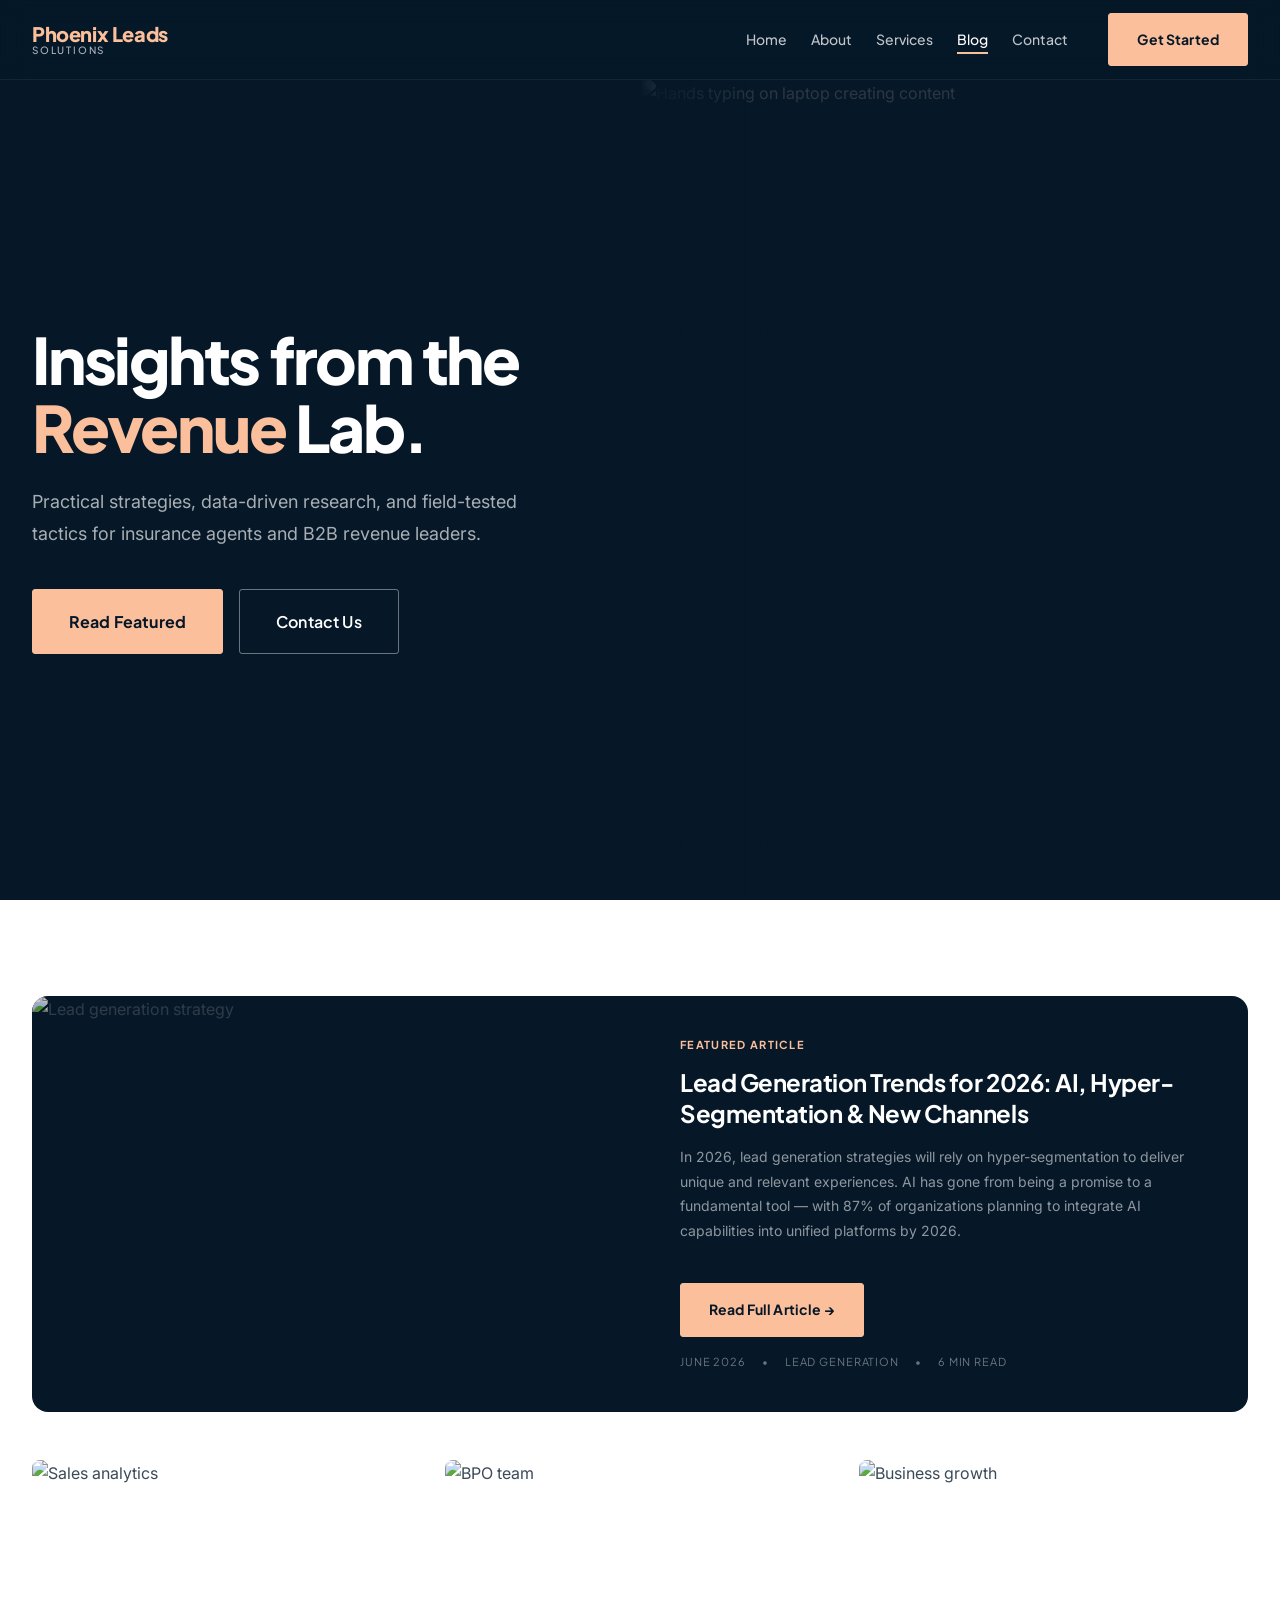
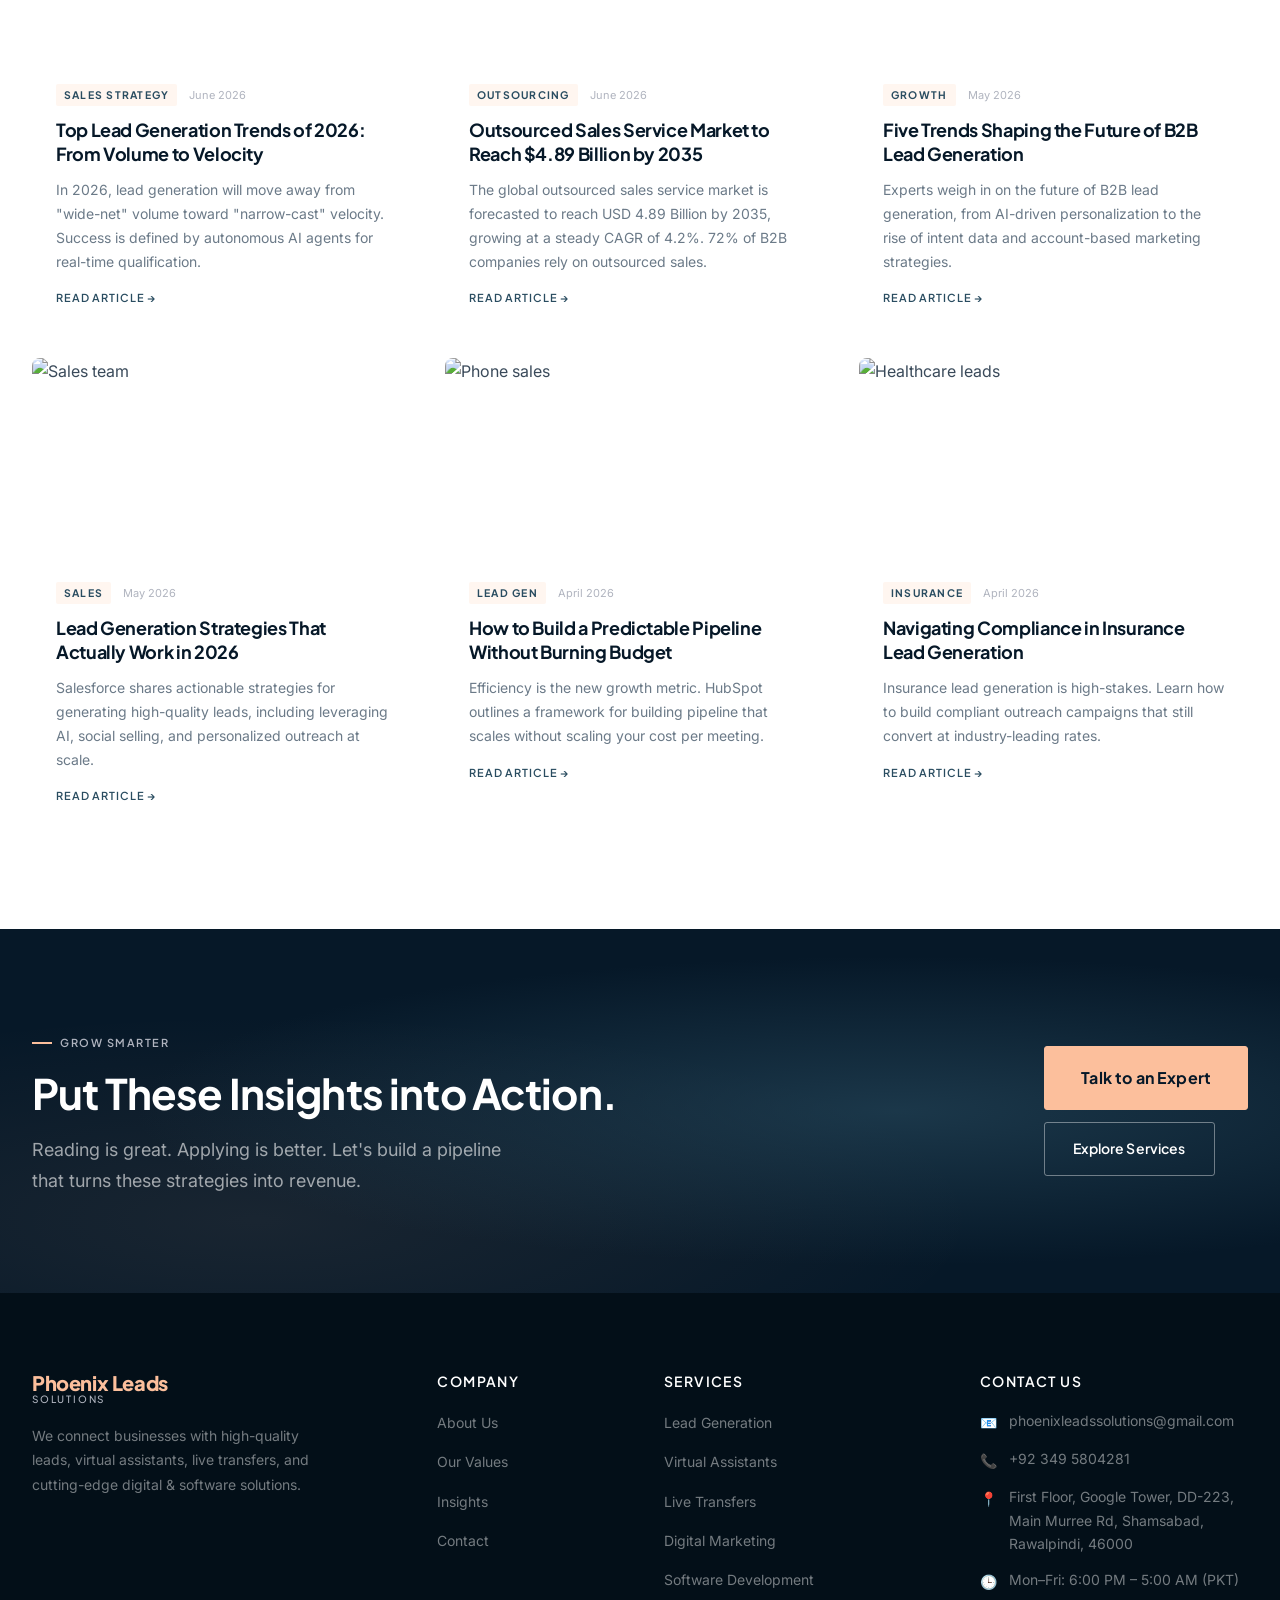
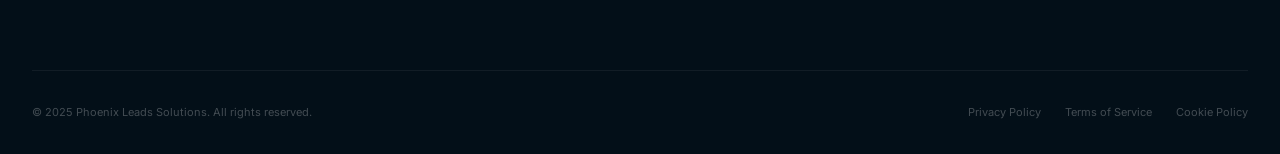
==== commit c55af791: "B2B Changes updated" ====
--- a/blog.html
+++ b/blog.html
@@ -96,8 +96,8 @@
                   <span class="blog-card-category">Sales Strategy</span>
                   <span class="blog-card-date">June 2026</span>
                 </div>
-                <h3>Top B2B Lead Generation Trends of 2026: From Volume to Velocity</h3>
-                <p>In 2026, B2B lead generation will move away from "wide-net" volume toward "narrow-cast" velocity. Success is defined by autonomous AI agents for real-time qualification.</p>
+                <h3>Top Lead Generation Trends of 2026: From Volume to Velocity</h3>
+                <p>In 2026, lead generation will move away from "wide-net" volume toward "narrow-cast" velocity. Success is defined by autonomous AI agents for real-time qualification.</p>
                 <a href="https://www.dwmedia.com/blog/top-b2b-lead-generation-trends-of-2026/" target="_blank" rel="noopener noreferrer" class="blog-read-more">Read article →</a>
               </div>
             </article>
@@ -138,9 +138,9 @@
                   <span class="blog-card-category">Sales</span>
                   <span class="blog-card-date">May 2026</span>
                 </div>
-                <h3>B2B Lead Generation Strategies That Actually Work in 2026</h3>
-                <p>Salesforce shares actionable strategies for generating high-quality B2B leads, including leveraging AI, social selling, and personalized outreach at scale.</p>
-                <a href="https://www.salesforce.com/blog/b2b-lead-generation-strategies/" target="_blank" rel="noopener noreferrer" class="blog-read-more">Read article →</a>
+                <h3>Lead Generation Strategies That Actually Work in 2026</h3>
+                <p>Salesforce shares actionable strategies for generating high-quality leads, including leveraging AI, social selling, and personalized outreach at scale.</p>
+                <a href="https://www.salesforce.com/blog/lead-generation-strategies/" target="_blank" rel="noopener noreferrer" class="blog-read-more">Read article →</a>
               </div>
             </article>
             <article class="blog-card reveal-up delay-4">
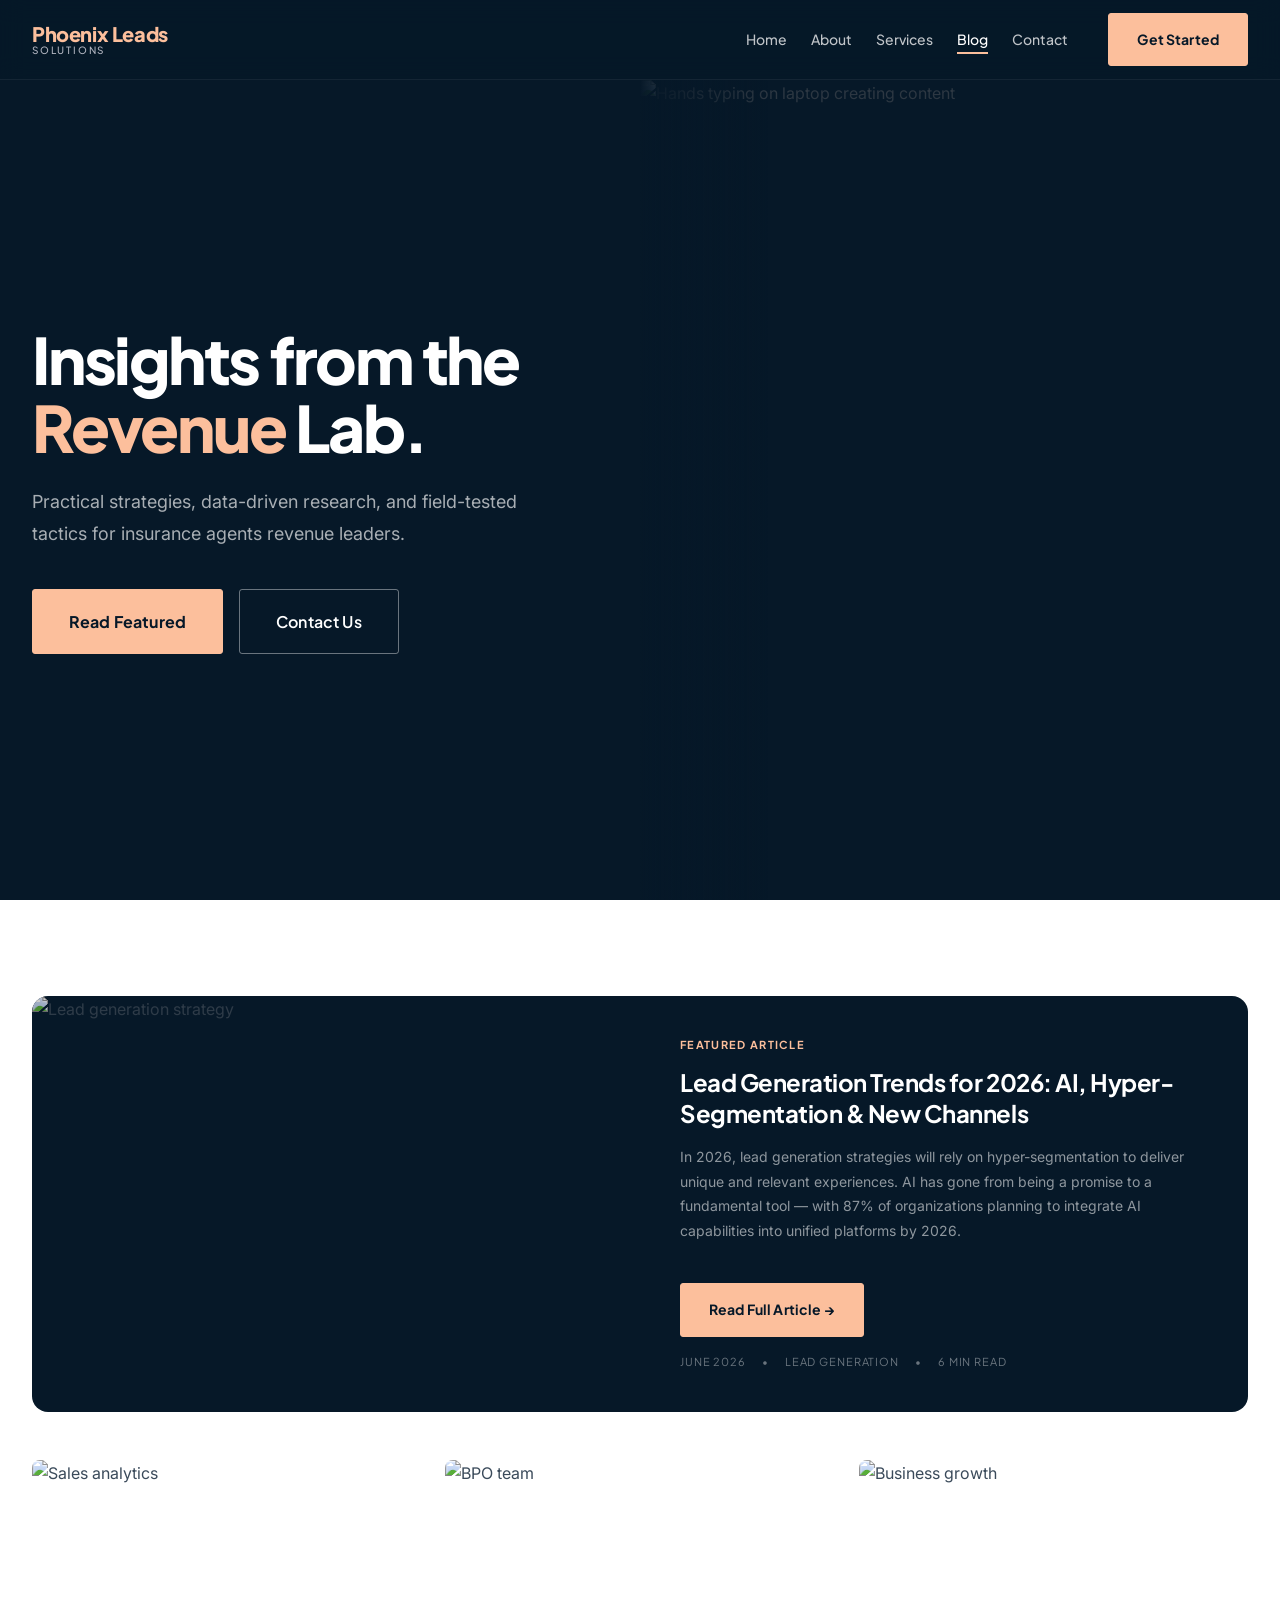
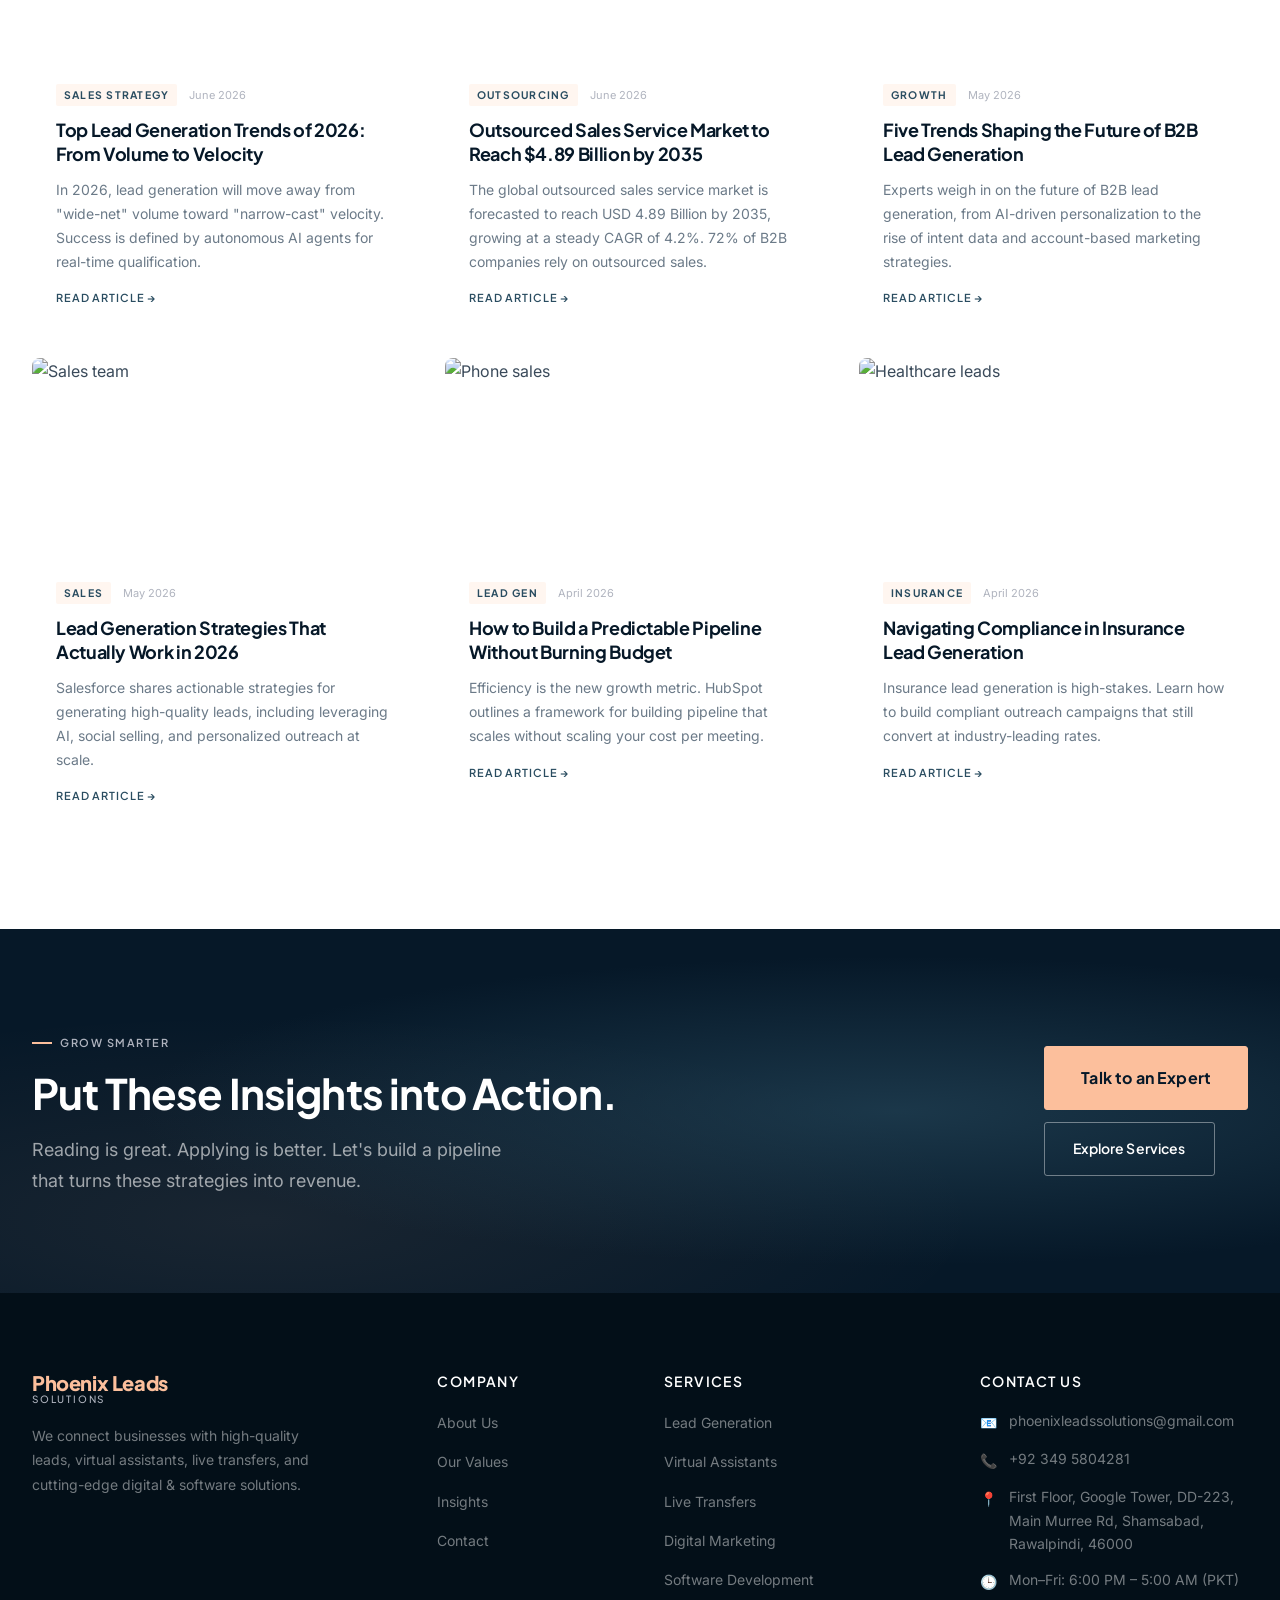
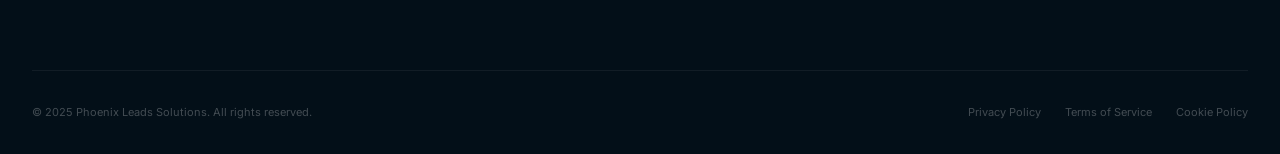
==== commit 0ab03caf: "removed b2B" ====
--- a/blog.html
+++ b/blog.html
@@ -41,7 +41,7 @@
         <span class="accent-word">Revenue</span> Lab.
       </h1>
       <p class="hero-subtitle anim-3">
-        Practical strategies, data-driven research, and field-tested tactics for insurance agents and B2B revenue leaders.
+        Practical strategies, data-driven research, and field-tested tactics for insurance agents revenue leaders.
       </p>
       <div class="hero-cta-group anim-4">
         <a href="#featured" class="btn btn-accent btn-lg">Read Featured</a>
